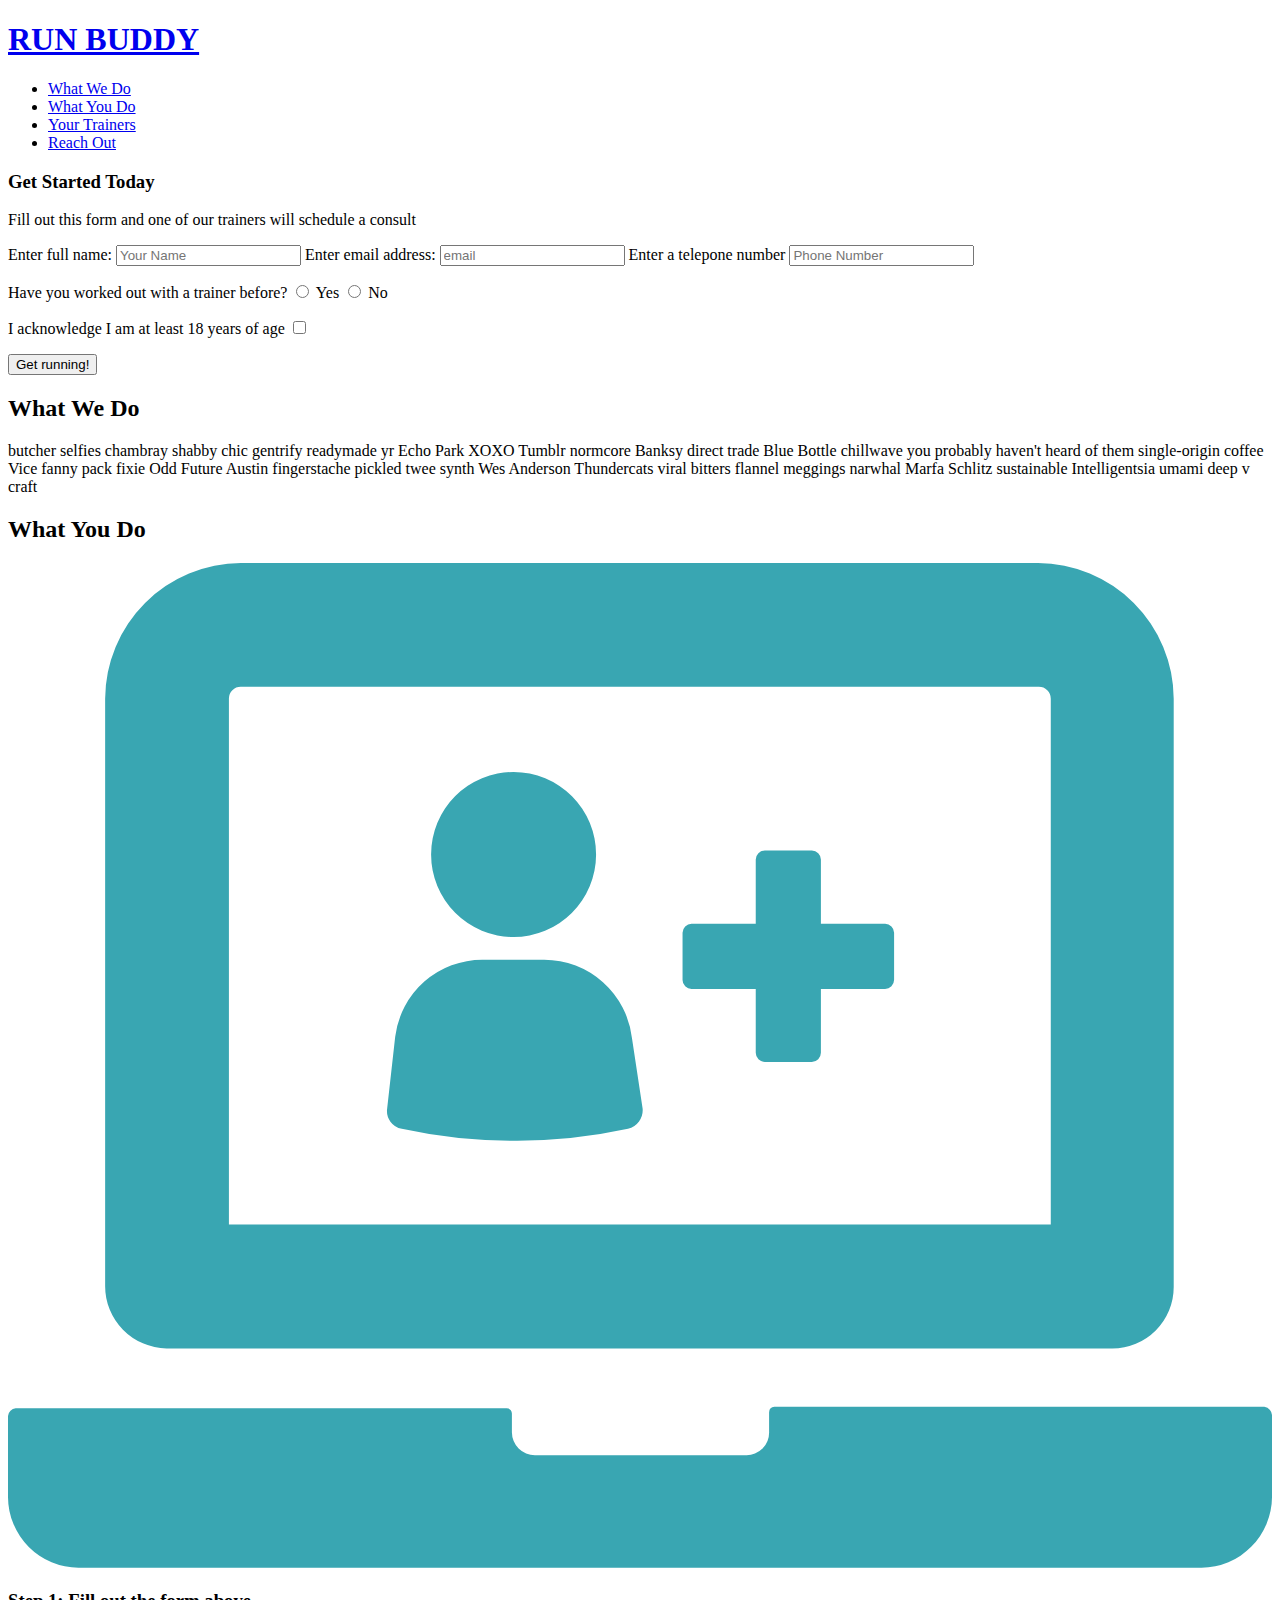
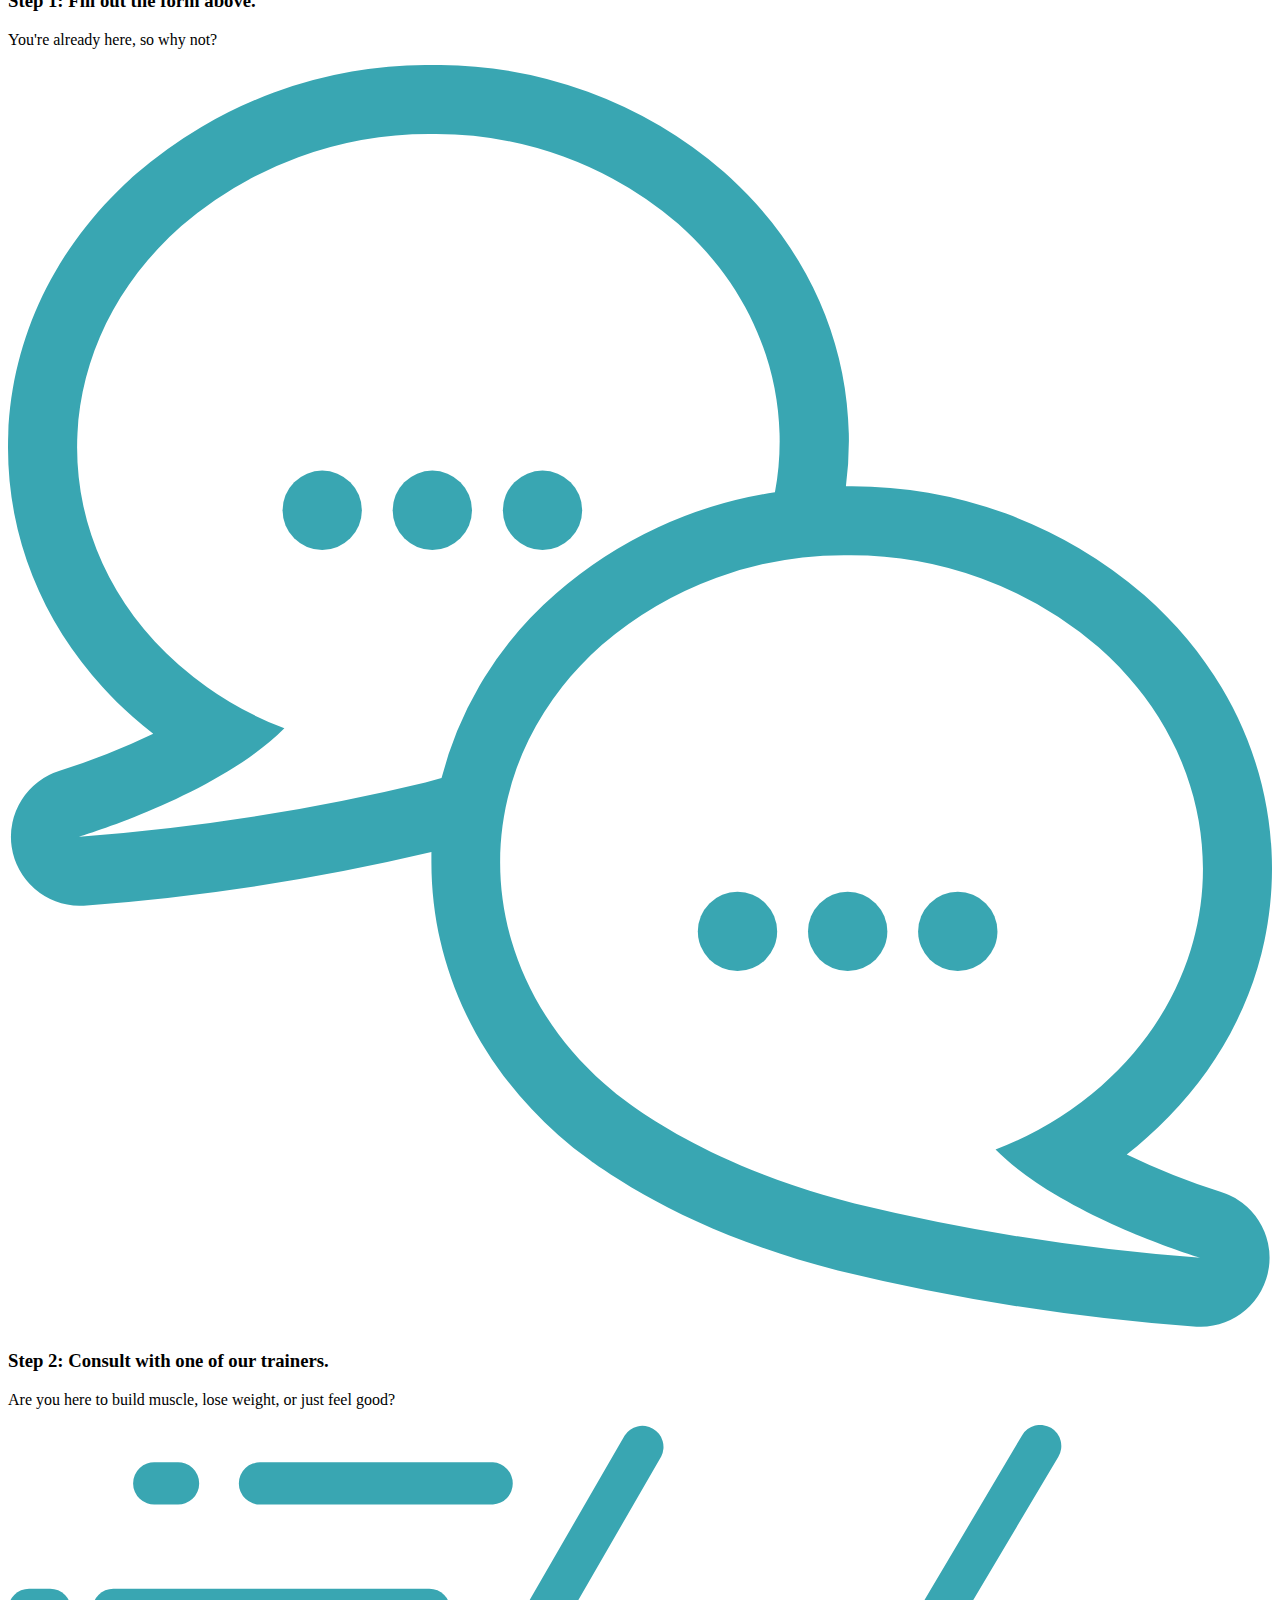
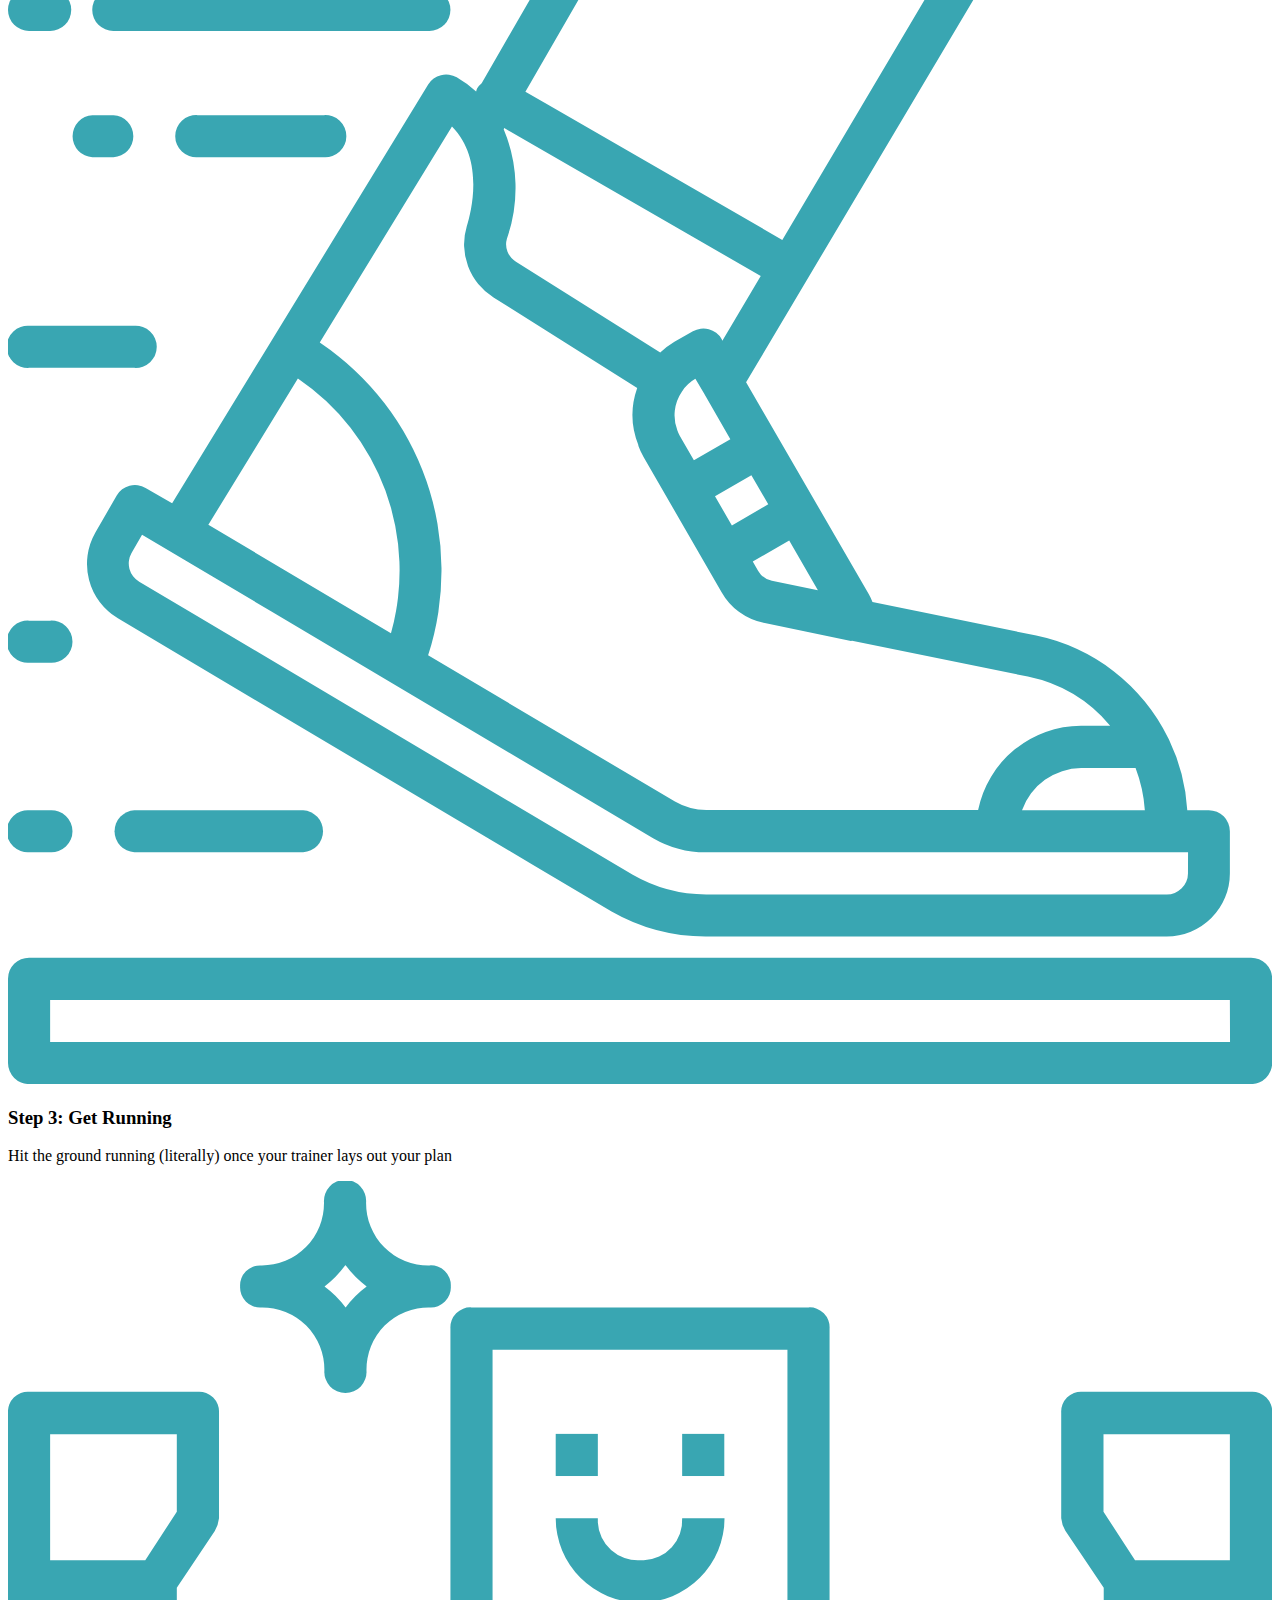
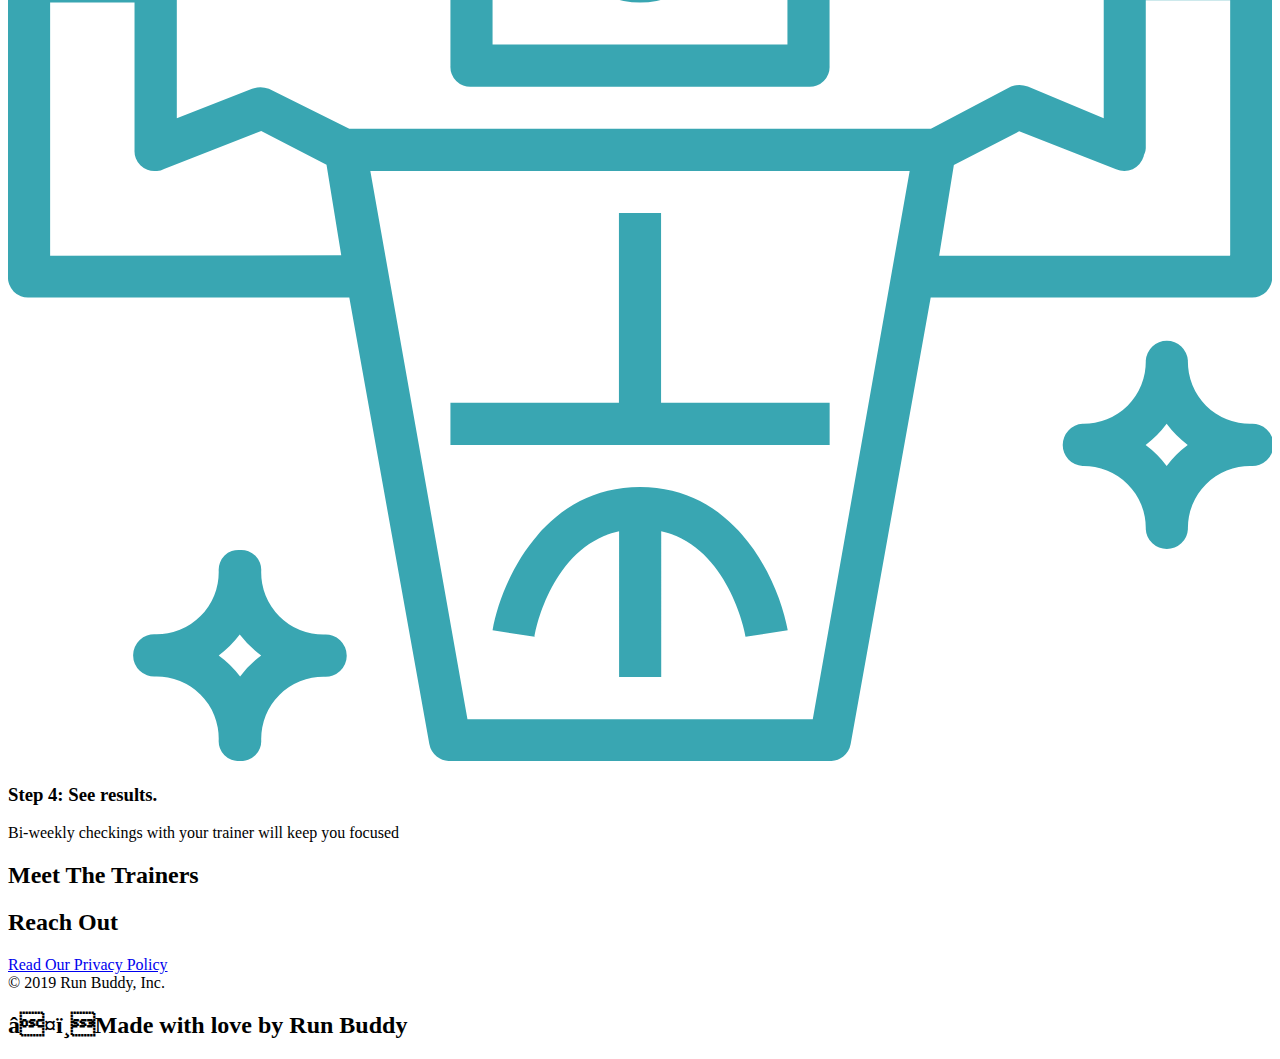
==== index.html @ 4b6e8cc9 "add what you do icons" ====
<!DOCTYPE html>
<html lang="en">
    <head>
        <meta charset="URF-8" />
            <title>Run Buddy</title>
            <link rel="stylesheet" href="./assets/css/style.css"/>    
        </head>
    <body>
        <!-- navigation -->
        <header>
        <h1>
            <a href="/">RUN BUDDY</a>
            </h1>
        <nav>
            <ul>
                <li>
                    <a href="#what-we-do">What We Do</a>
                </li>
                <li>
                    <a href="#what-you-do">What You Do</a>
                </li>
                <li>
                    <a href="#your-trainers">Your Trainers</a>
                </li>
                <li>
                    <a href="#reach-out">Reach Out</a>
                </li>
            </ul>
        </nav>
        </header>
        <section class="hero">
            <div class="hero-form">
                <h3>Get Started Today</h3>
                <p>Fill out this form and one of our trainers will schedule a consult</p>
                <form>
                    <label for="name">Enter full name:</label>
                    <input type="text" placeholder="Your Name" name="name" id="name" class="form-input">
                    <label for="email">Enter email address:</label>
                    <input type="email" placeholder="email" name="email" id="email" class="form-input">
                    <label for="phone">Enter a telepone number</label>
                    <input type="tel" placeholder="Phone Number" name="phone" id="phone" class="form-input">
                    <p>
                        Have you worked out with a trainer before?
                        <input type="radio" name="trainer-confirm" id="trainer-yes" />
                        <label for="trainer-yes">Yes</label>
                        <input type="radio" name="trainer-confirm" id="trainer-no" />
                        <label for="trainer-no">No</label>
                    
                    </p>     
                    <p>
                        <label for="checkbox">I acknowledge I am at least 18 years of age</label>
                        <input type="checkbox" name="Age-confirm" id="checkbox" />
                       
                    </p>
                    <button type="submit">
                        Get running!
                    </button>
                </form>
            </div>
        </section>
           
        <!--hero/jumbotron -->
        <section id="what-we-do">
            <h2>What We Do</h2>
            
            <p> butcher selfies chambray shabby chic gentrify readymade yr Echo Park XOXO Tumblr normcore 
                Banksy direct trade Blue Bottle chillwave you probably haven't heard of them single-origin coffee Vice fanny pack 
                fixie Odd Future Austin fingerstache pickled twee synth Wes Anderson 
                Thundercats viral bitters flannel meggings narwhal Marfa Schlitz sustainable Intelligentsia umami deep v craft
            </p>
            </section>
            
            <section id="what-you-do">
                <h2> What You Do</h2>
                <div>
                    <img src="./assets/images/step-1.svg" alt=""/>
                    <h3>Step 1: Fill out the form above.</h3>
                    <p>You're already here, so why not?</p>
                </div>
                <div>
                    <img src="./assets/images/step-2.svg" alt=""/>
                <h3>Step 2: Consult with one of our trainers. 
                </h3>
                <p>Are you here to build muscle, lose weight, or just feel good?</p>
                </div>
                <div>
                    <img src="./assets/images/step-3.svg" alt=""/>
                    <h3>Step 3: Get Running</h3>
                    <p>Hit the ground running (literally) once your trainer lays out your plan</p>
                </div>
                <div>
                    <img src="./assets/images/step-4.svg" alt=""/>
                    <h3>Step 4: See results.</h3>
                    <p>Bi-weekly checkings with your trainer will keep you focused</p>
                </div>
        </section>        

                
       <!-- "what we do" section -->
        
        <h2> Meet The Trainers</h2>
        
        <!-- "reach out" section -->
        
            <h2> Reach Out</h2>
        </section>
        <!-- footer -->
        <footer>
            <div>
            <a href="#">Read Our Privacy Policy</a><br  />&copy; 2019 Run Buddy, Inc. </div>
                <h2>❤️Made with love by Run Buddy</h2>
        </footer>
    </body>
</html>
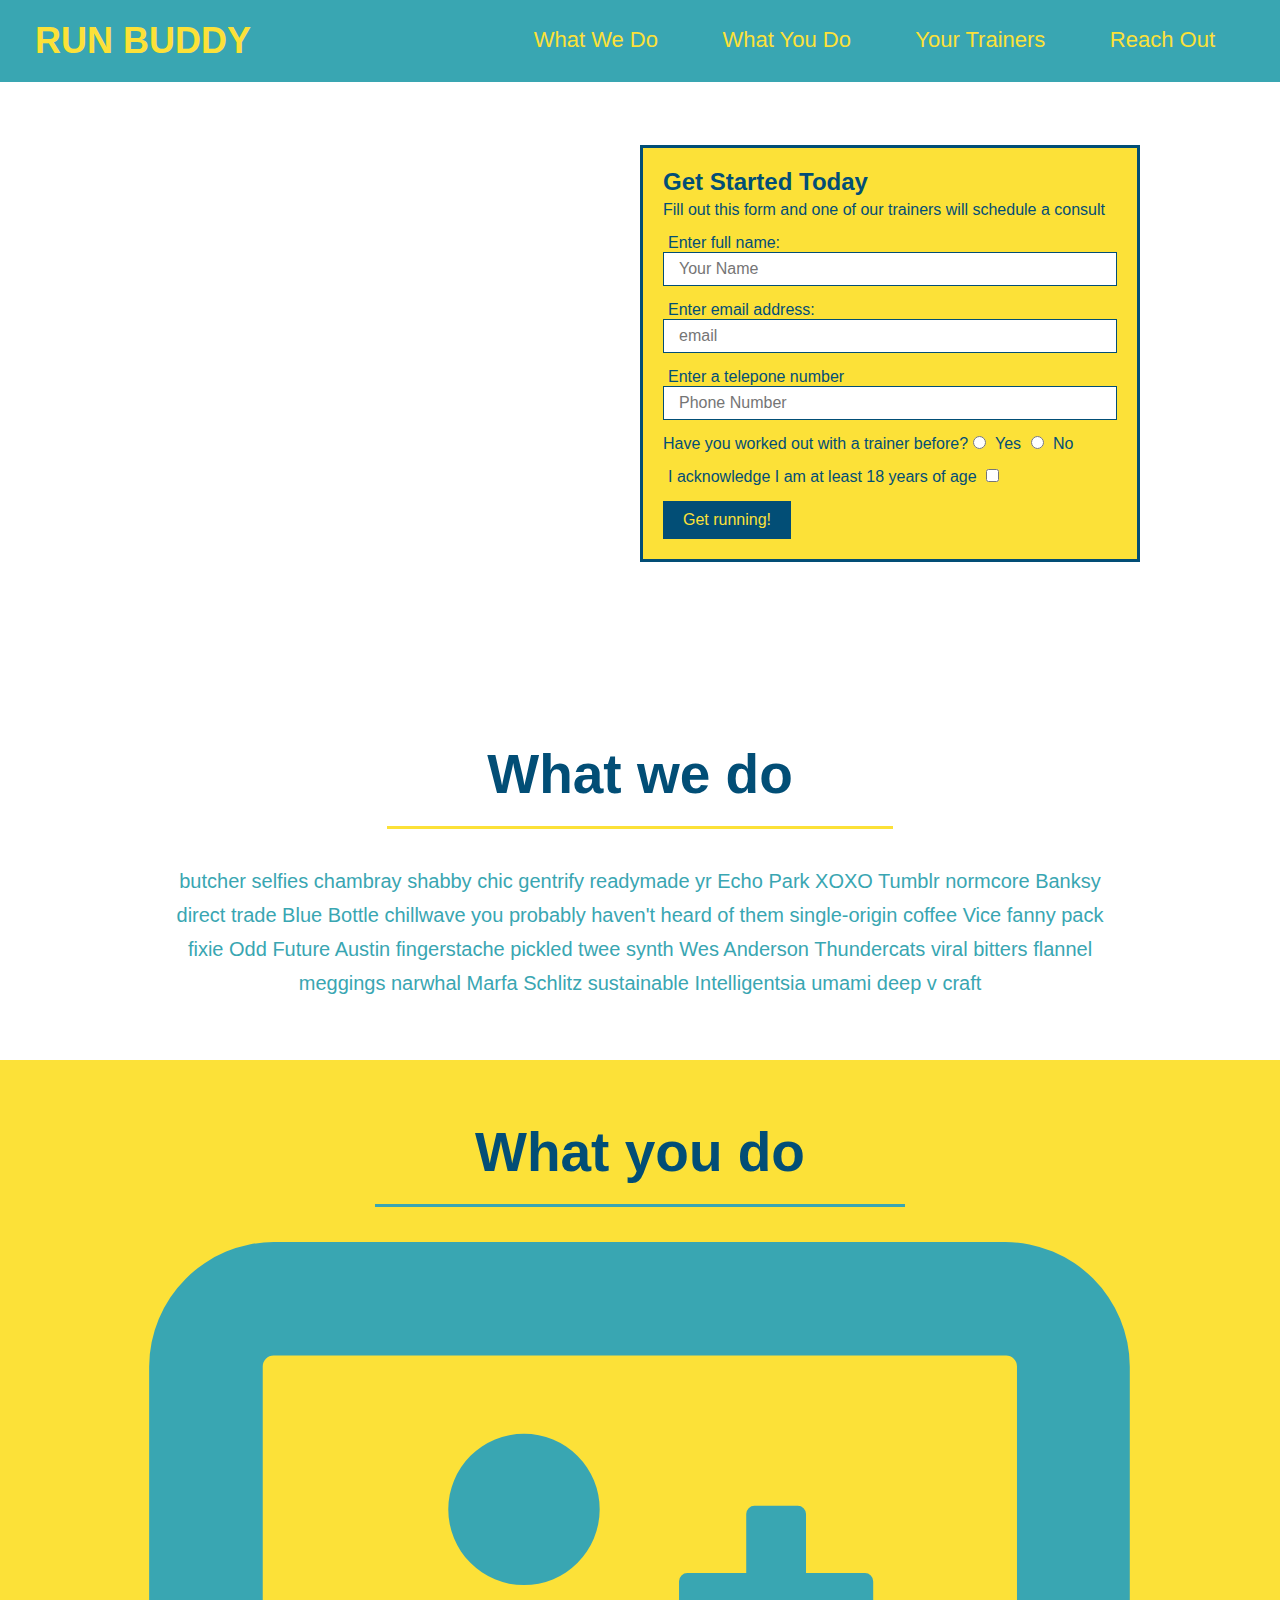
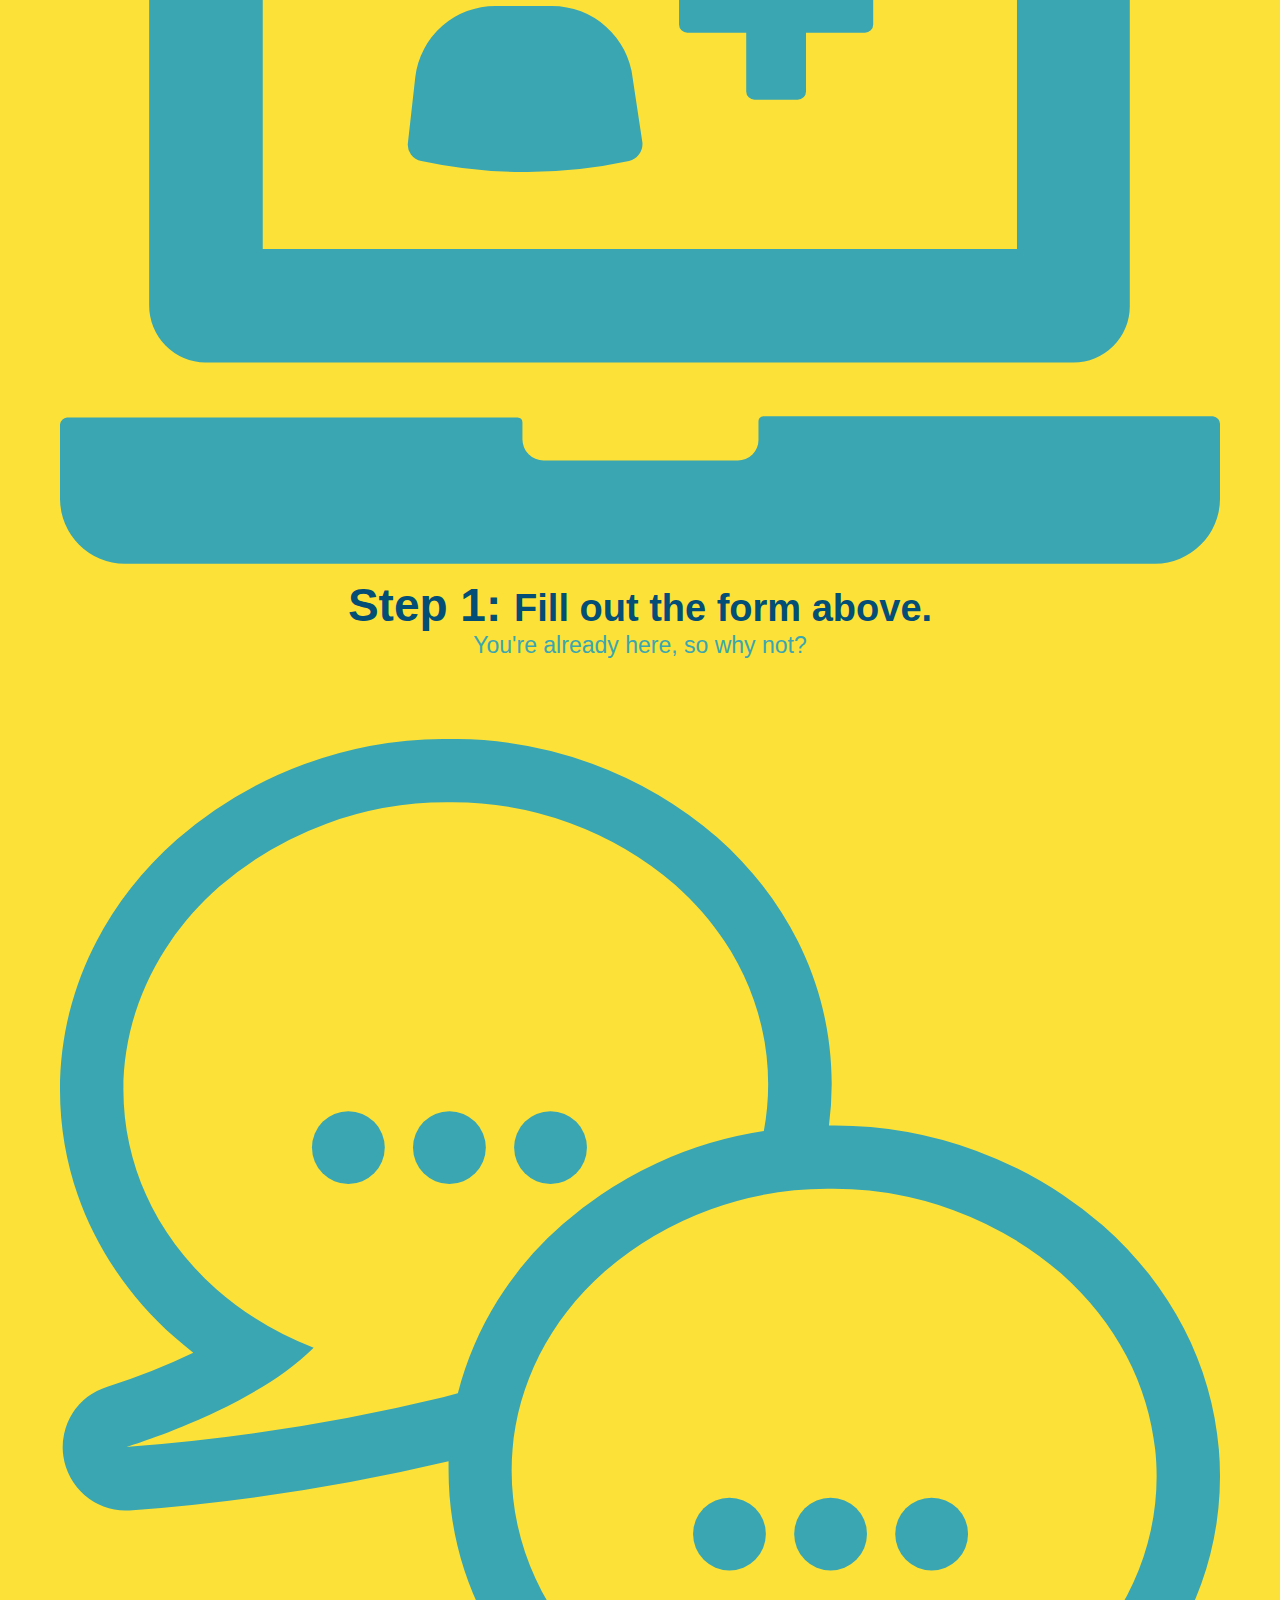
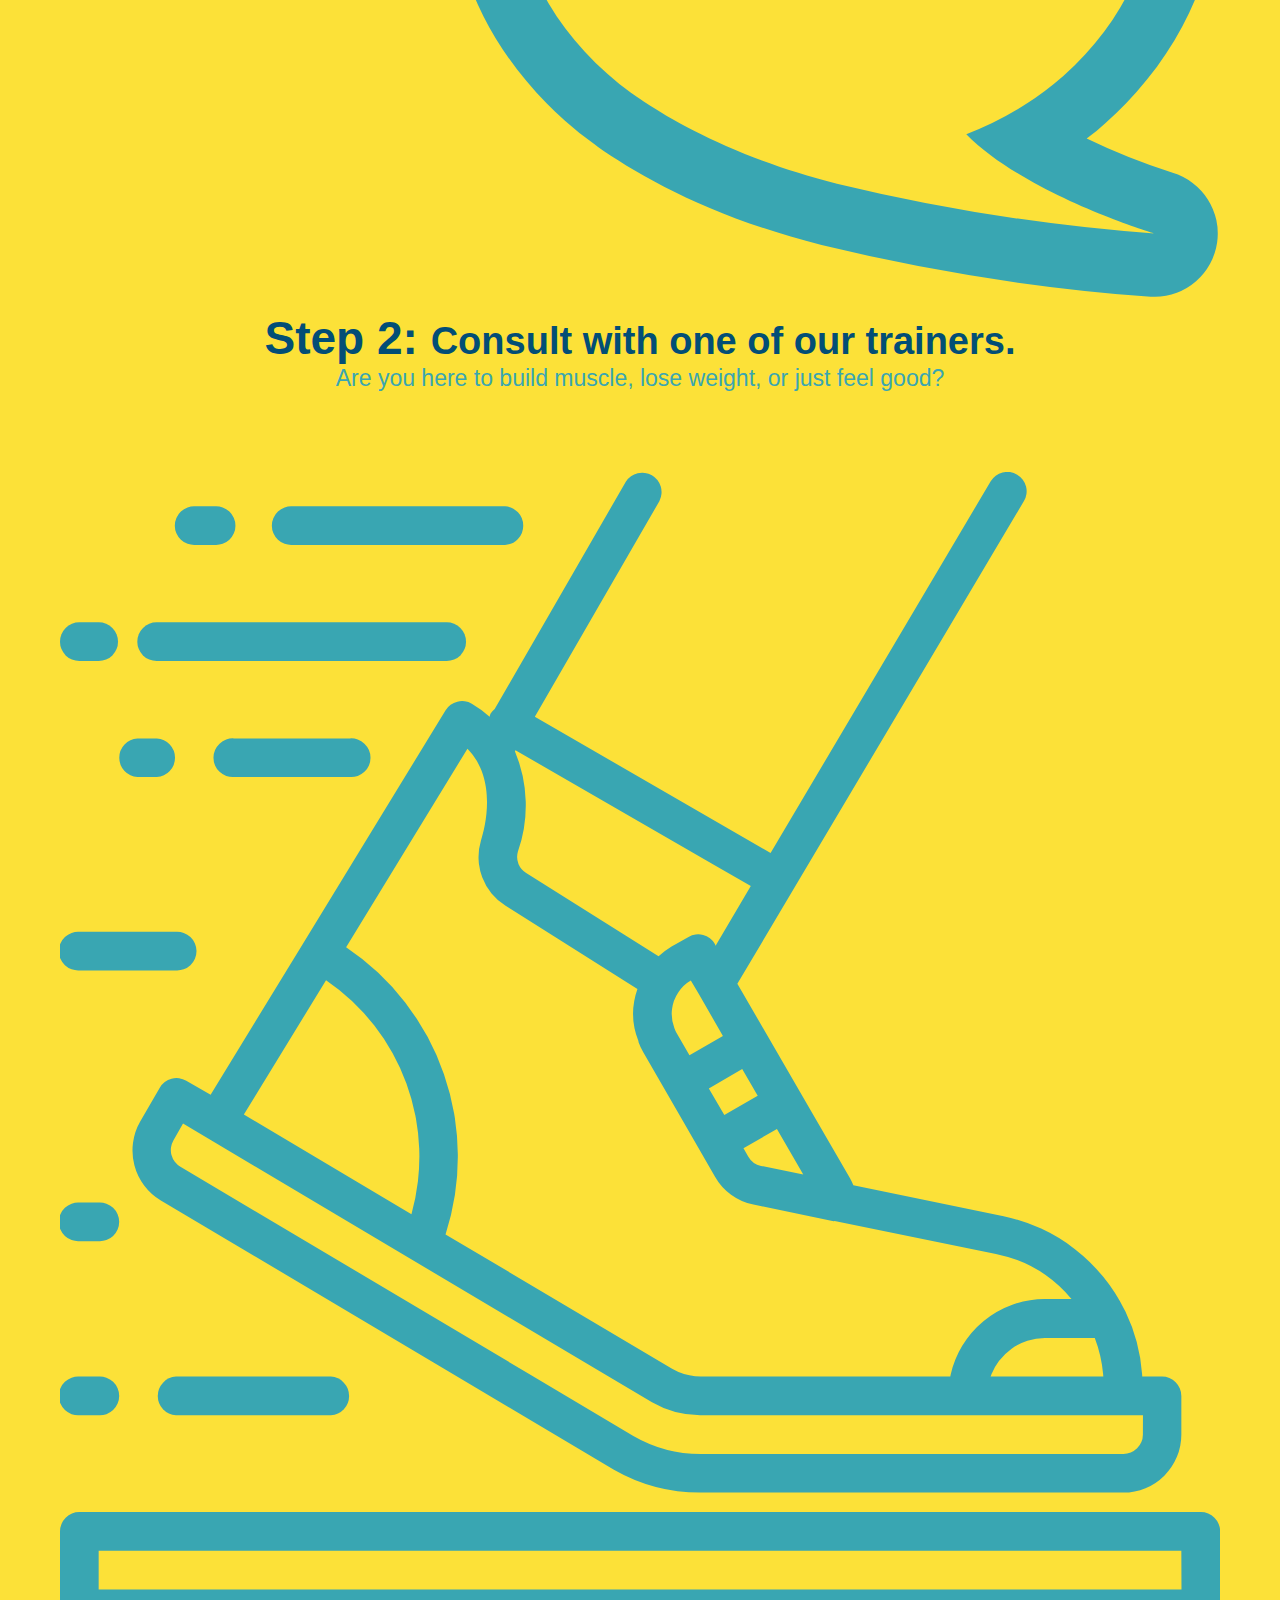
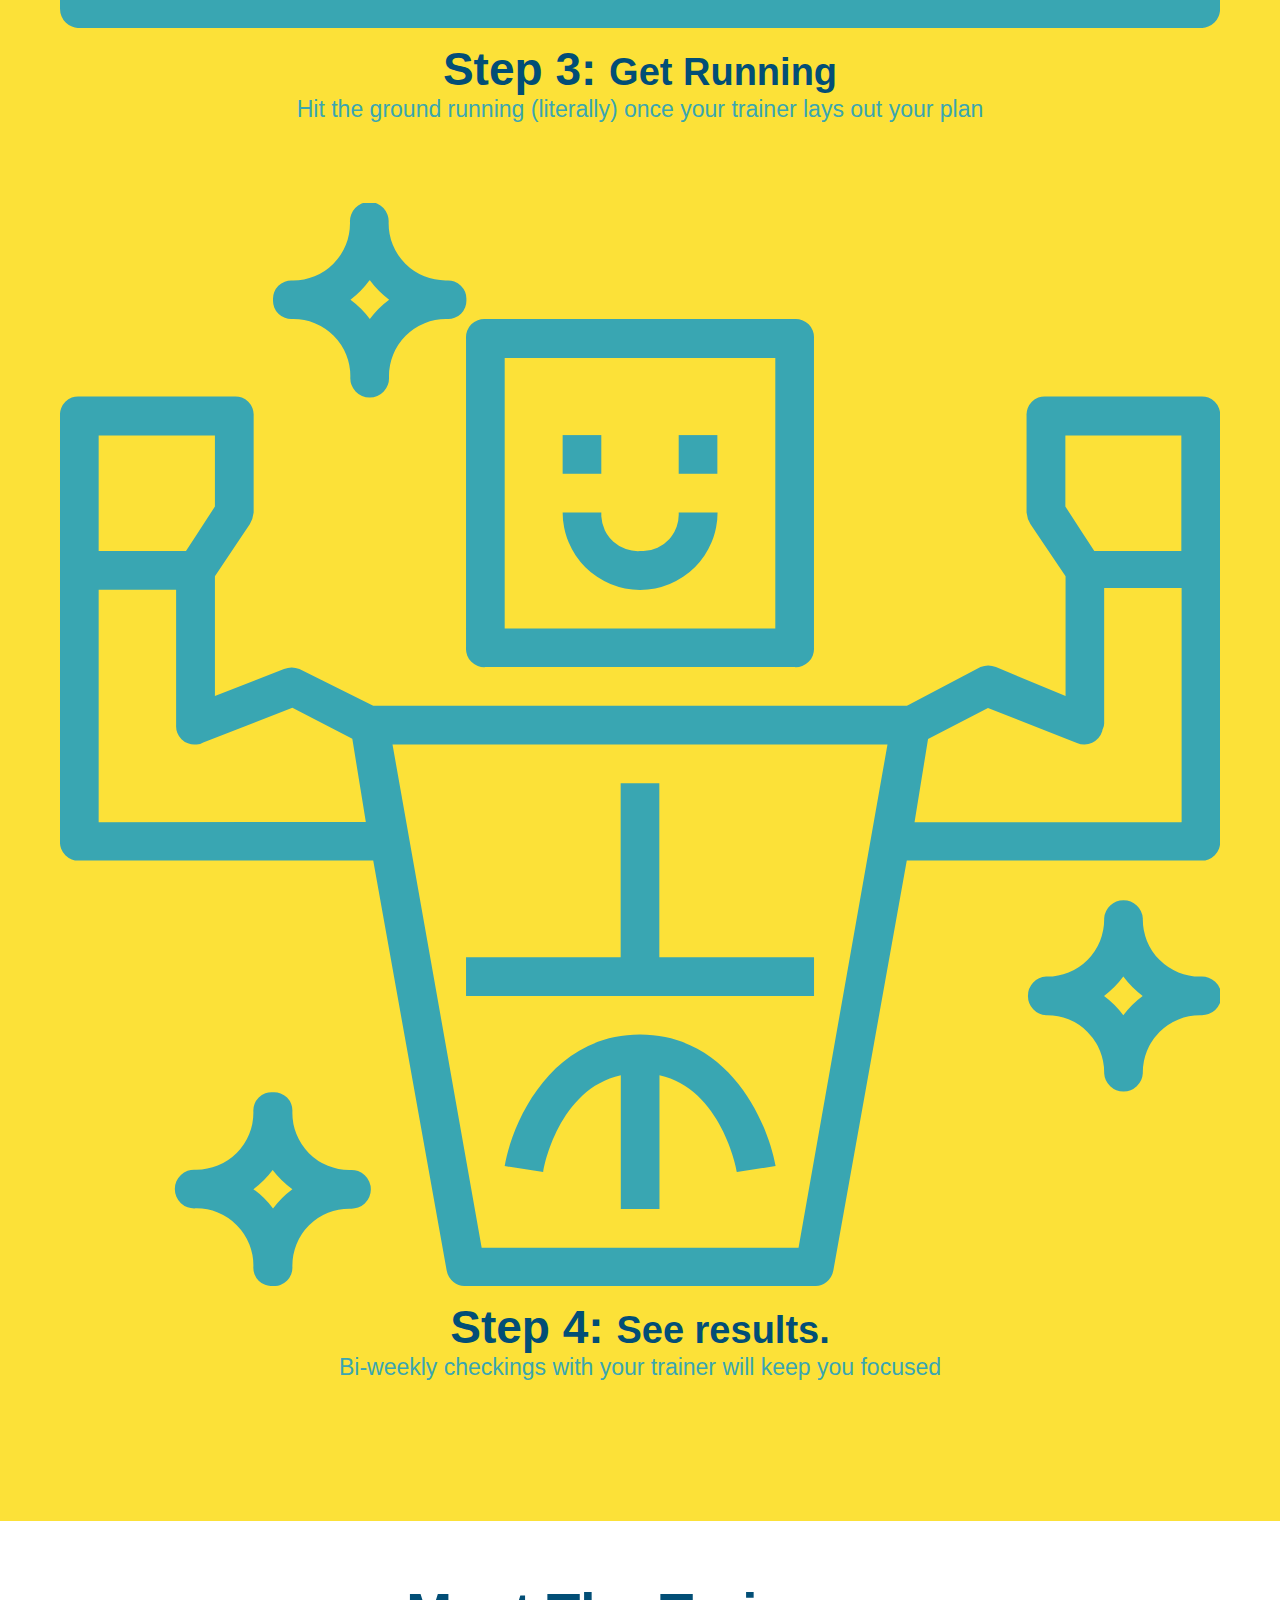
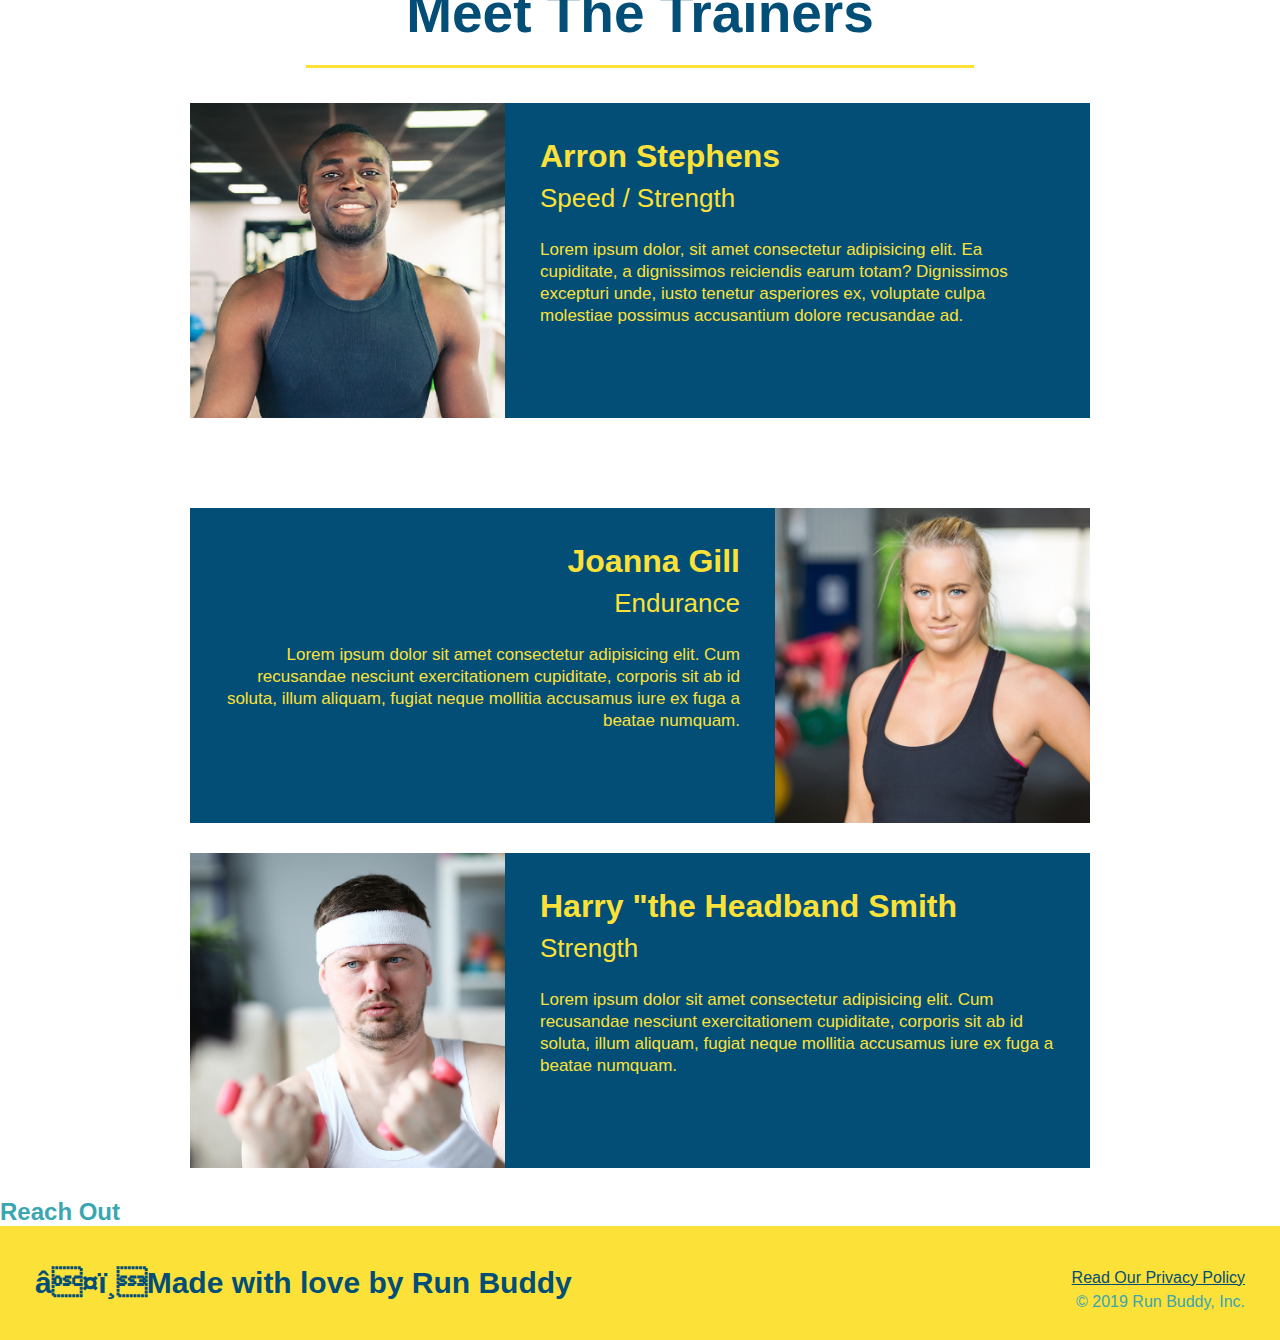
==== commit f1b86bee: "meet the trainers section" ====
--- a/index.html
+++ b/index.html
@@ -60,8 +60,8 @@
         </section>
            
         <!--hero/jumbotron -->
-        <section id="what-we-do">
-            <h2>What We Do</h2>
+        <section id="what-we-do" class="intro">
+            <h2 class="section-title primary-border">What we do</h2>
             
             <p> butcher selfies chambray shabby chic gentrify readymade yr Echo Park XOXO Tumblr normcore 
                 Banksy direct trade Blue Bottle chillwave you probably haven't heard of them single-origin coffee Vice fanny pack 
@@ -70,36 +70,66 @@
             </p>
             </section>
             
-            <section id="what-you-do">
-                <h2> What You Do</h2>
+            <section id="what-you-do" class="steps">
+                <h2 class="section-title secondary-border">What you do</h2> 
                 <div>
                     <img src="./assets/images/step-1.svg" alt=""/>
-                    <h3>Step 1: Fill out the form above.</h3>
+                <h3>Step 1: <span>Fill out the form above.</span></h3>
                     <p>You're already here, so why not?</p>
                 </div>
                 <div>
                     <img src="./assets/images/step-2.svg" alt=""/>
-                <h3>Step 2: Consult with one of our trainers. 
-                </h3>
-                <p>Are you here to build muscle, lose weight, or just feel good?</p>
+                <h3>Step 2: <span>Consult with one of our trainers.</span></h3>
+                    <p>Are you here to build muscle, lose weight, or just feel good?</p>
                 </div>
                 <div>
                     <img src="./assets/images/step-3.svg" alt=""/>
-                    <h3>Step 3: Get Running</h3>
+                <h3>Step 3: <span>Get Running</span></h3>
                     <p>Hit the ground running (literally) once your trainer lays out your plan</p>
                 </div>
                 <div>
                     <img src="./assets/images/step-4.svg" alt=""/>
-                    <h3>Step 4: See results.</h3>
+                <h3>Step 4: <span>See results.</span></h3>
                     <p>Bi-weekly checkings with your trainer will keep you focused</p>
                 </div>
         </section>        
 
                 
-       <!-- "what we do" section -->
+       
+        <section id="your-trainers" class="trainers">
+        <h2 class="section-title primary-border">Meet The Trainers</h2>
+        <article class="trainer">
+            <img src="./assets/images/trainer-1.jpg" alt="Arron Stephens in his workout clothes, ready to pump iron"/>
+        <div class="trainer-bio text-left">
+            <h3>Arron Stephens</h3>
+        <h4>Speed / Strength</h4>
+        <p>
+            Lorem ipsum dolor, sit amet consectetur adipisicing elit. Ea cupiditate, a dignissimos reiciendis earum totam? Dignissimos excepturi unde, iusto tenetur asperiores ex, voluptate culpa molestiae possimus accusantium dolore recusandae ad.
+        </p>
+        </div>
+        </article>
+    </section> 
+    <article class="trainer">
+        <div class="trainer-bio text-right">
+            <h3>Joanna Gill</h3>
+            <h4>Endurance</h4>
+            <p>
+                Lorem ipsum dolor sit amet consectetur adipisicing elit. Cum recusandae nesciunt exercitationem cupiditate, corporis sit ab id soluta, illum aliquam, fugiat neque mollitia accusamus iure ex fuga a beatae numquam.
+            </p>
+        </div>
+        <img src="./assets/images/trainer-2.jpg" alt="Joanna Gill cooling off after a workout" />
+    </article> 
+    <article class="trainer">
+        <img src="./assets/images/trainer-3.jpg" alt="Harry Smith wearing a headband and liftung comically small pink weights" />
+        <div class="trainer-bio text-left">
+            <h3>Harry "the Headband Smith</h3>
+            <h4>Strength</h4>
+            <p>
+                Lorem ipsum dolor sit amet consectetur adipisicing elit. Cum recusandae nesciunt exercitationem cupiditate, corporis sit ab id soluta, illum aliquam, fugiat neque mollitia accusamus iure ex fuga a beatae numquam.
+            </p>
+        </div>
         
-        <h2> Meet The Trainers</h2>
-        
+    </article>
         <!-- "reach out" section -->
         
             <h2> Reach Out</h2>
--- a/assets/css/style.css
+++ b/assets/css/style.css
@@ -0,0 +1,189 @@
+*  {
+    margin: 0;
+   padding: 0;
+   box-sizing: border-box;
+}
+body {
+    color: #39a6b2;
+    font-family: Helvetica,Arial , sans-serif;
+}
+header { 
+    padding: 20px 35px;
+    background-color: #39a6b2;
+}
+header h1{
+    font-weight:bold;
+    font-size: 36px;
+    color: #fce138;
+    margin: 0;
+    display: inline;
+}
+header a {
+    text-decoration: none;
+    color: #fce138
+}
+header nav { 
+    float: right;
+    margin: 7px 0;
+}
+header nav ul li {
+    display: inline;
+}
+header nav ul li a {
+    margin: 0 30px;
+    font-weight: lighter;
+    font-size: 22px;
+}
+footer {
+    background: #fce138;
+    width: 100%;
+    padding: 40px 35px ;
+}
+footer h2 {
+    display: inline;
+    color: #024e76;
+    font-size: 30px;
+    margin: 0;
+}
+footer div {
+    float: right;
+    line-height: 1.5;
+    text-align: right;
+}
+footer a {
+    color: #024e76
+   
+}
+section { 
+    padding: 60px;
+} 
+.hero{
+        background-image: url("../images/hero-bg.jpeg");
+        height: 600px; 
+        background-size: cover;
+        background-position: center;
+        position: relative;
+}
+.hero-form{
+    border: 3px solid #024e76;
+    background-color: #fce138;
+    padding: 20px;
+    width: 500px;
+    color: #024e76;
+   position: absolute;
+   bottom: 120px;
+   right: 140px;
+}
+.hero-form h3{
+    font-size: 24px;
+    margin: 0;
+}
+.hero-form p{ 
+    margin: 5px 0 15px 0;
+}
+.form-input{
+    border: 1px solid #024e76;
+    display: block;
+    padding: 7px 15px;
+    font-size: 16px;
+    color: #024e76;
+    width: 100%;
+    margin-bottom: 15px;
+}
+.hero-form label{
+    margin: 0 5px;
+}
+.hero-form button{
+    color: #fce138;
+    background-color: #024e76;
+    border: none;
+    padding: 10px 20px;
+    font-size: 16px;
+}
+.intro {
+    text-align: center;
+}
+
+.intro p {
+    line-height: 1.7;
+    color: #39a6b2;
+    width: 80%;
+    font-size: 20px;
+    margin: 0 auto;
+}
+.steps {
+    text-align: center;
+    background: #fce138;
+}
+.section-title{
+    font-size: 55px;
+    color: #024e76;
+    margin-bottom: 35px;
+    padding: 0 100px 20px 100px;
+    display: inline-block;
+    border-bottom: 3px solid;
+}
+.primary-border{
+    border-color: #fce138;
+}
+.secondary-border{
+    border-color: #39a6b2;
+}
+.steps div {
+    margin-bottom: 80px;
+}
+.steps img {
+    width: 15% margin: 10px 0;
+}
+.steps h3 {
+    color: #024e76;
+    font-size: 46px;
+    margin-top: 10px;
+}
+.steps p{
+    color: #39a6b2;
+    font-size: 23px;
+}
+.steps span{
+    font-size: 38px;
+}
+.trainers{
+    text-align: center;
+}
+.trainer {
+    width: 900px;
+    margin: 0 auto 30px auto;
+    background: #024e76;
+    overflow: auto;
+    color: #fce138
+    
+}
+.trainer img{
+    width: 35%;
+    float: left;
+    
+}
+.trainer-bio h3 {
+    font-size: 32px;
+    margin-bottom: 8px;
+}
+.trainer-bio h4{
+    font-weight: lighter;
+    font-size: 26px;
+    margin-bottom: 25px;
+}
+.trainer-bio p{
+    font-size: 17px;
+    line-height: 1.3;
+}
+.trainer-bio {
+    padding: 35px;
+    float: left;
+    width: 65%;
+}
+.text-left {
+    text-align: left;
+}
+.text-right{
+    text-align: right;
+}
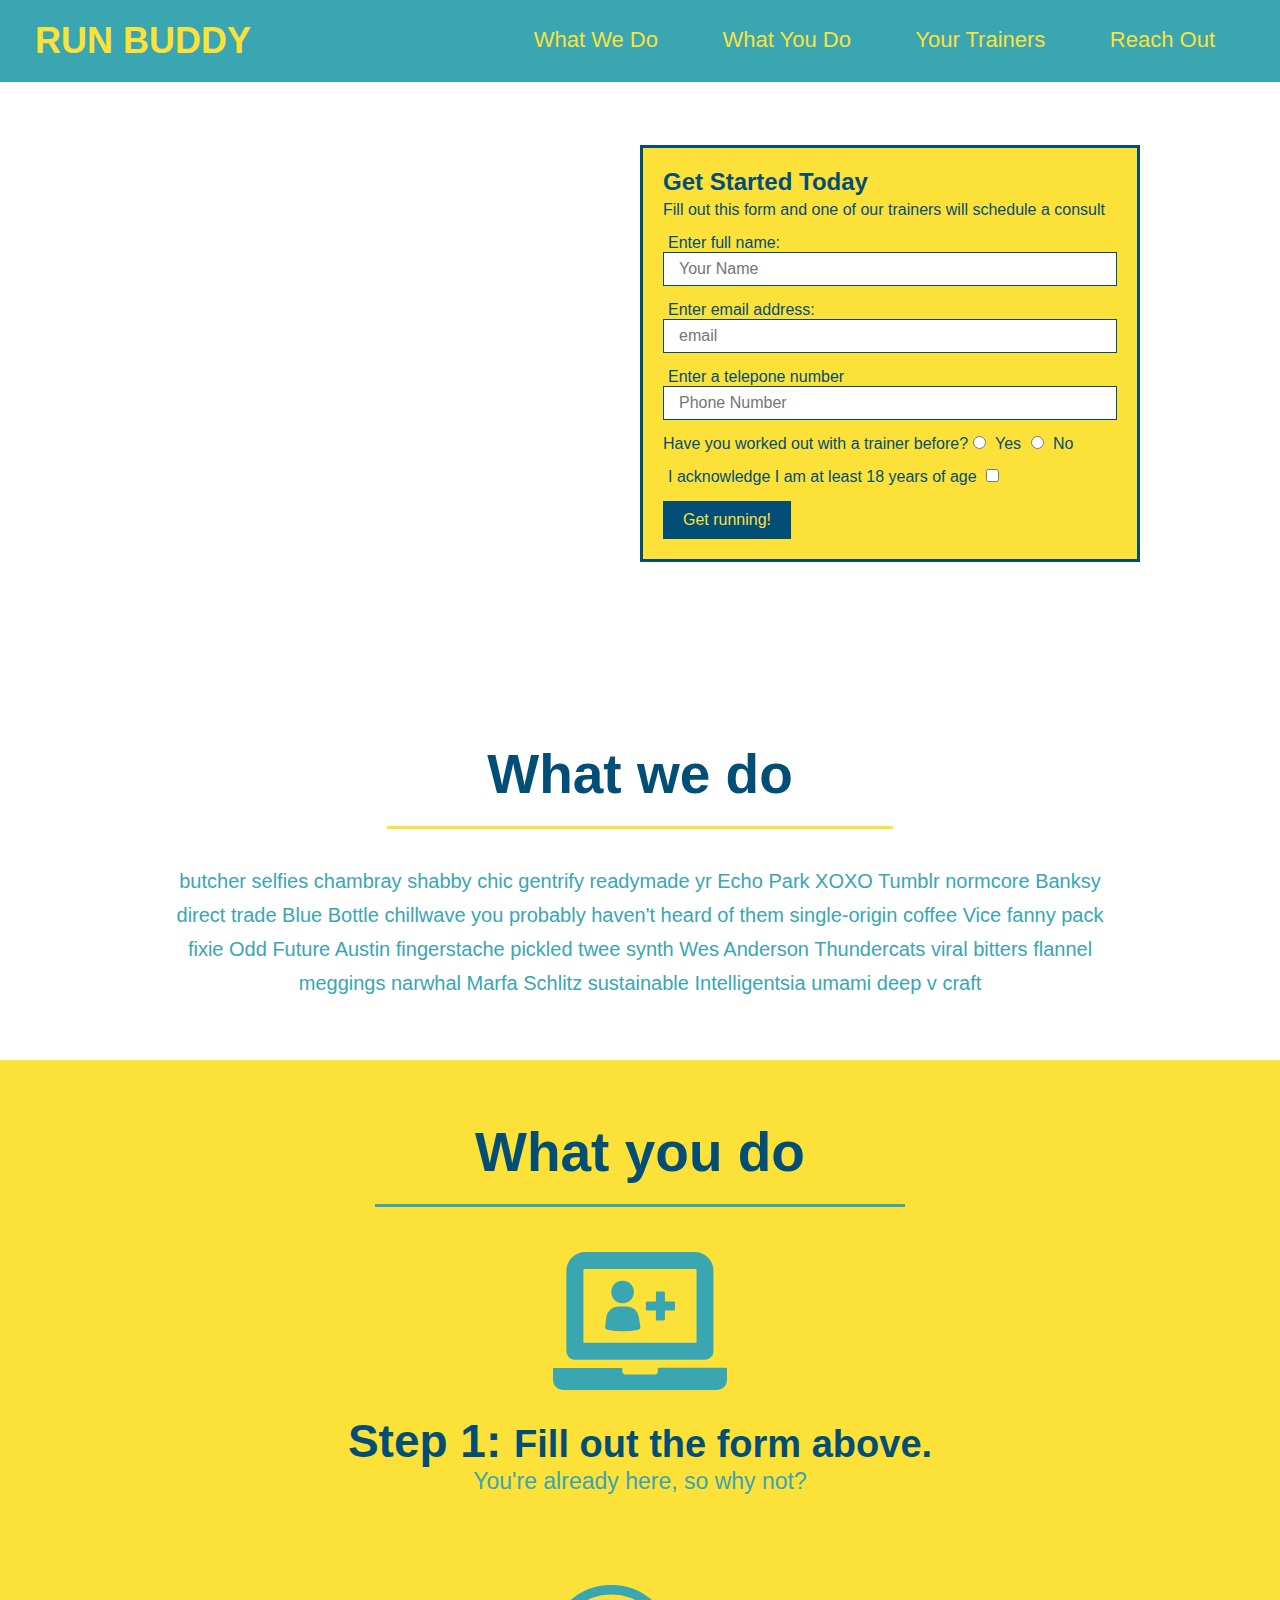
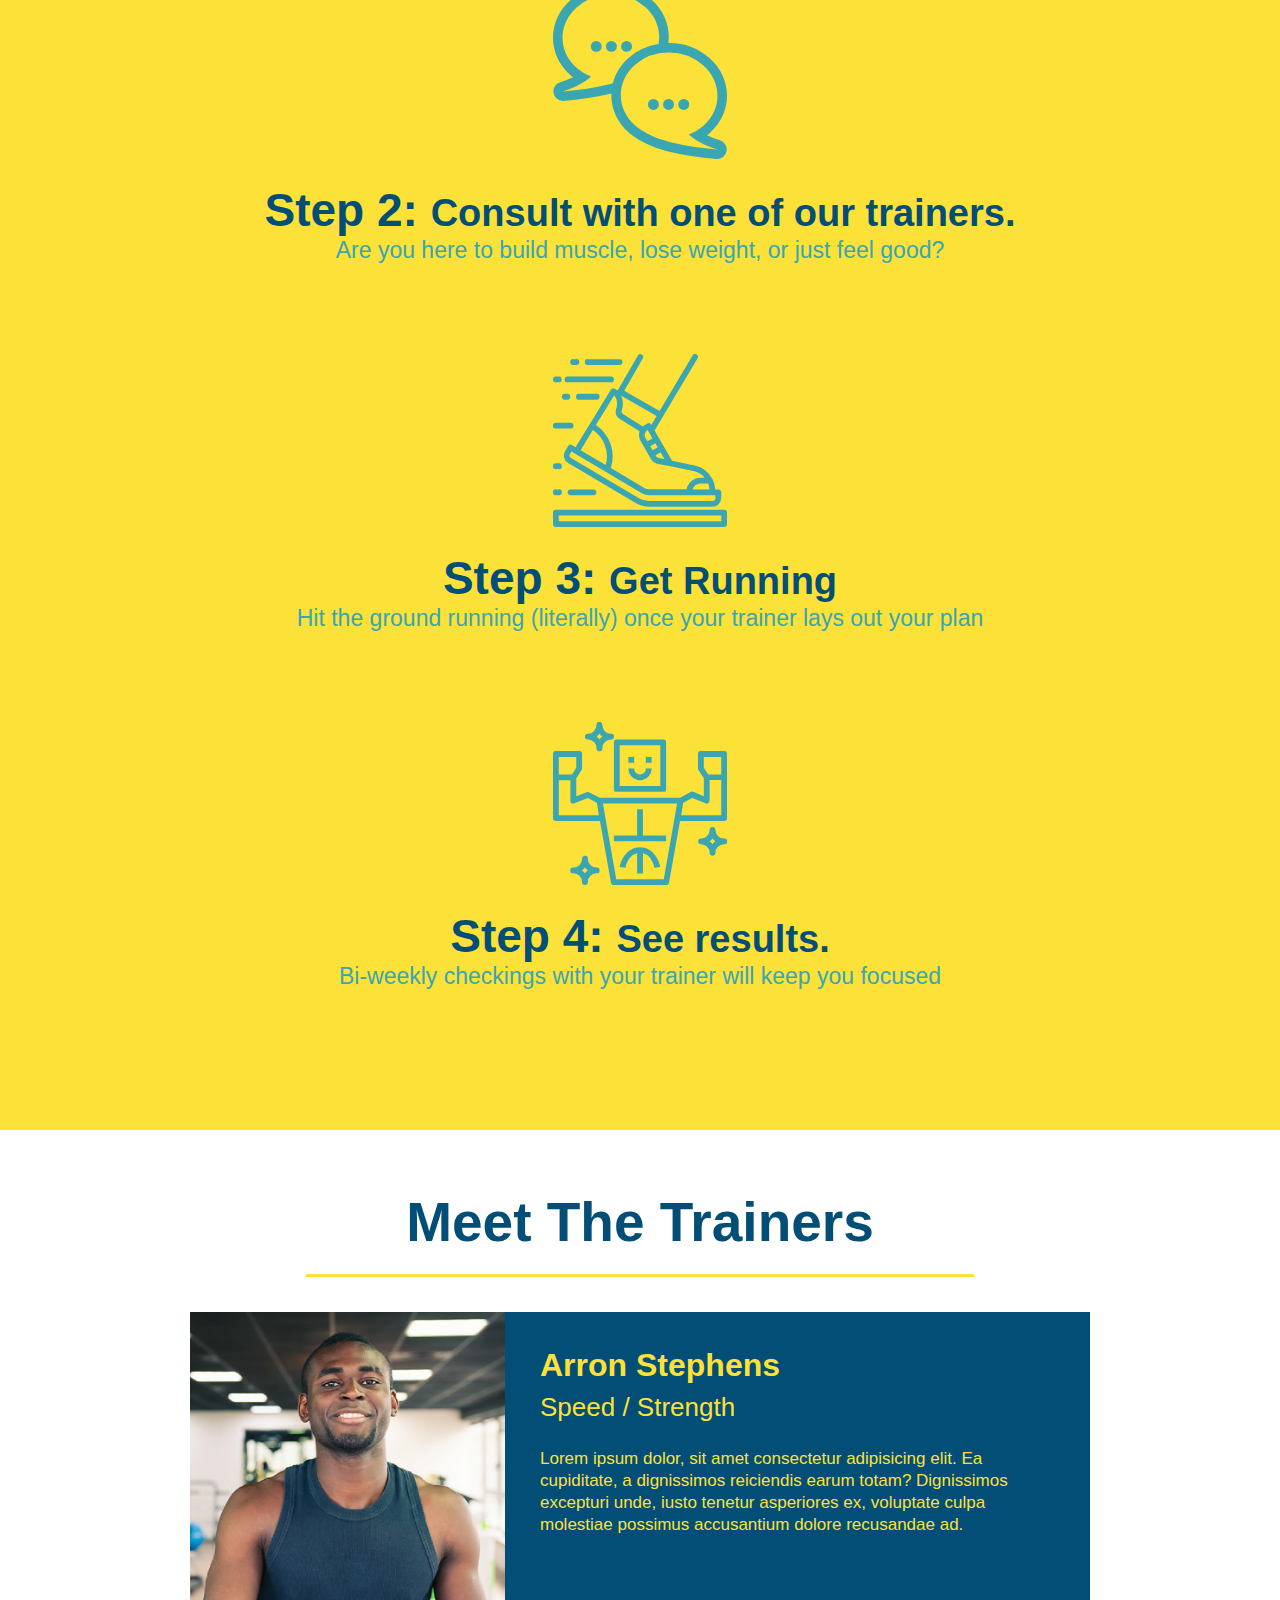
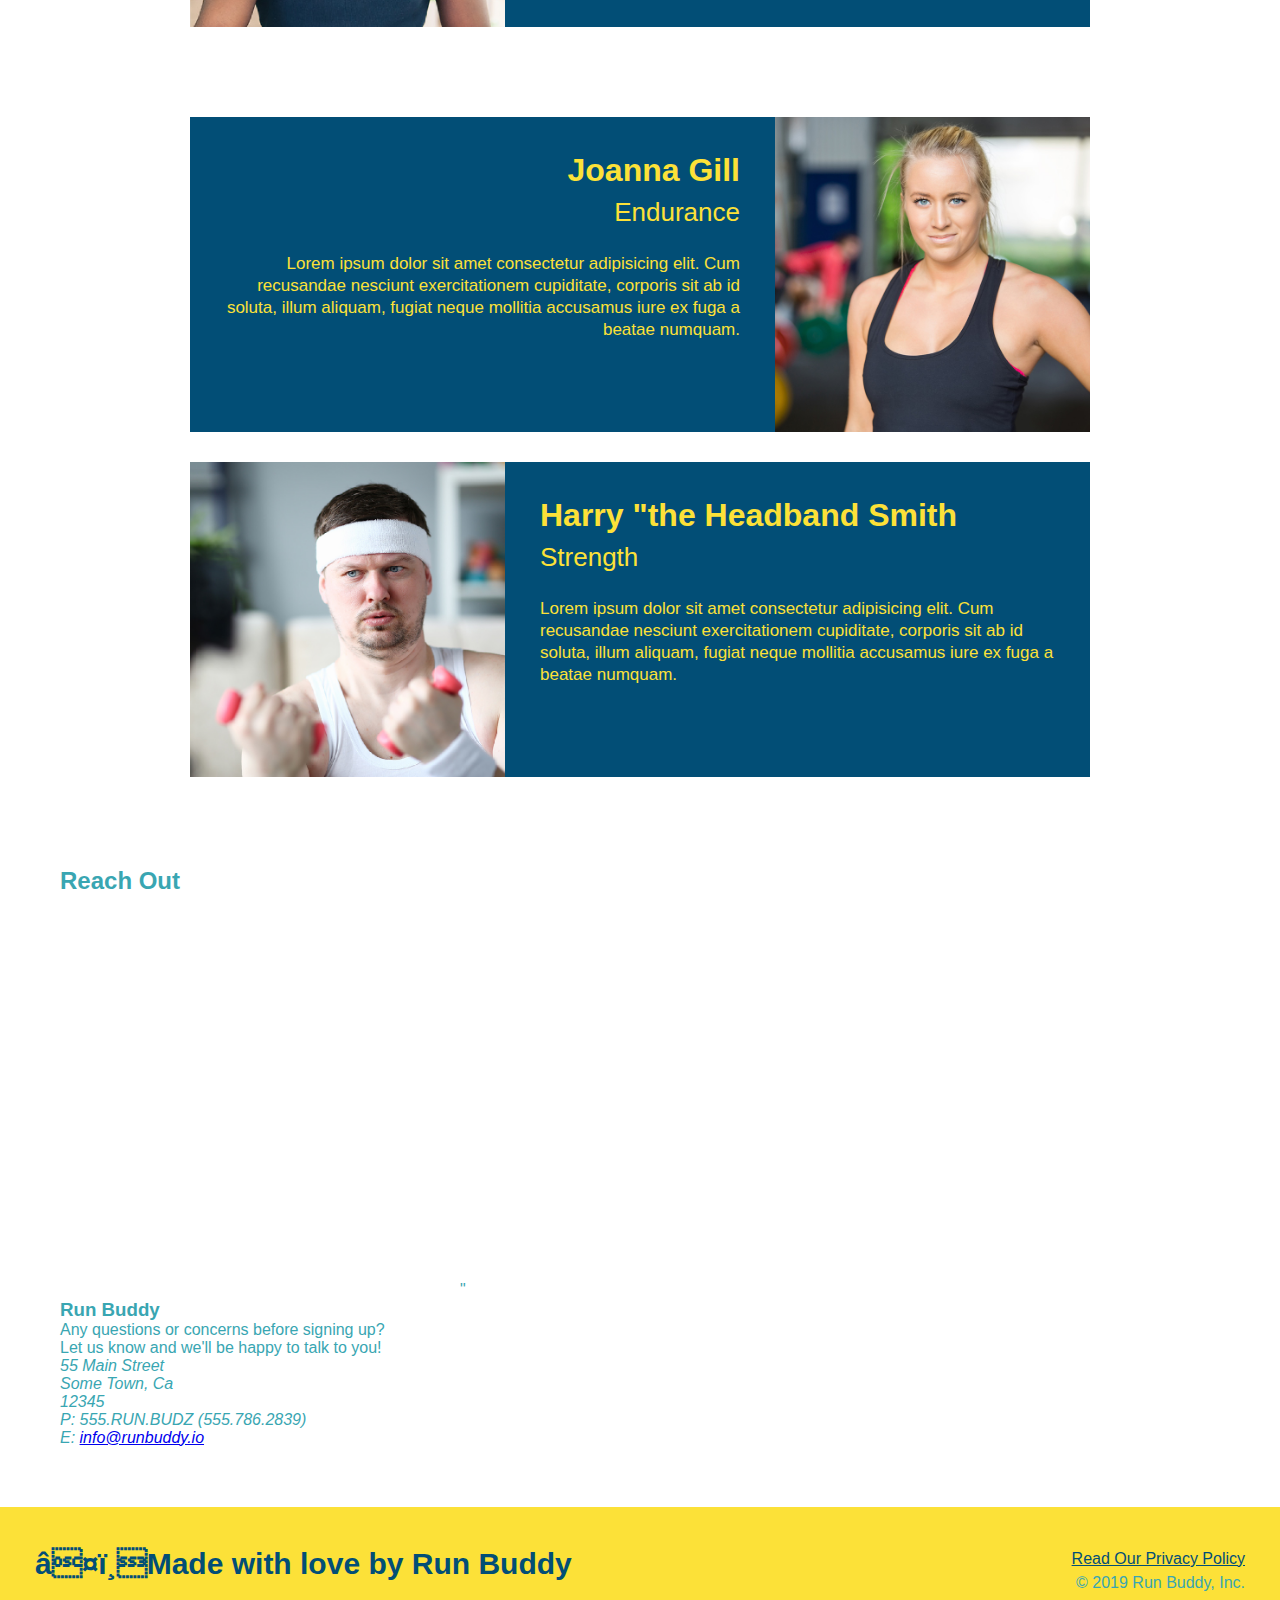
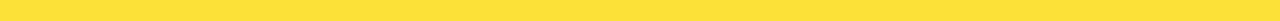
==== commit 22f76f8e: "add iframe" ====
--- a/index.html
+++ b/index.html
@@ -131,8 +131,31 @@
         
     </article>
         <!-- "reach out" section -->
-        
+        <section>
             <h2> Reach Out</h2>
+            <d class="contact-info"> 
+            <iframe src="https://www.google.com/maps/embed?pb=!1m18!1m12!1m3!1d3351.369470207455!2d-97.07575218481578!3d32.86194258094648!2m3!1f0!2f0!3f0!3m2!1i1024!2i768!4f13.1!3m3!1m2!1s0x864e8015d71fe23f%3A0x1b7fb8c65a05057c!2s1800%20Fuller%20Wiser%20Rd%2C%20Euless%2C%20TX%2076039!5e0!3m2!1sen!2sus!4v1632179753357!5m2!1sen!2sus" 
+            width="400" 
+            height="400" 
+            style="border:0;" 
+            allowfullscreen=""
+            loading="lazy"> </iframe>"
+            </d>
+            <div>
+                <h3>Run Buddy</h3>
+                <p>
+                    Any questions or concerns before signing up?
+                    <br />
+                    Let us know and we'll be happy to talk to you!
+                </p>
+                <address>
+                    55 Main Street <br />
+                    Some Town, Ca <br />
+                    12345<br />
+                    P: 555.RUN.BUDZ (555.786.2839)<br/>
+                    E: <a href="mailto:info@runbuddy.io">info@runbuddy.io</a>
+                </address>
+            </div>
         </section>
         <!-- footer -->
         <footer>
--- a/assets/css/style.css
+++ b/assets/css/style.css
@@ -133,7 +133,8 @@
     margin-bottom: 80px;
 }
 .steps img {
-    width: 15% margin: 10px 0;
+    width: 15%;
+    margin: 10px 0;
 }
 .steps h3 {
     color: #024e76;
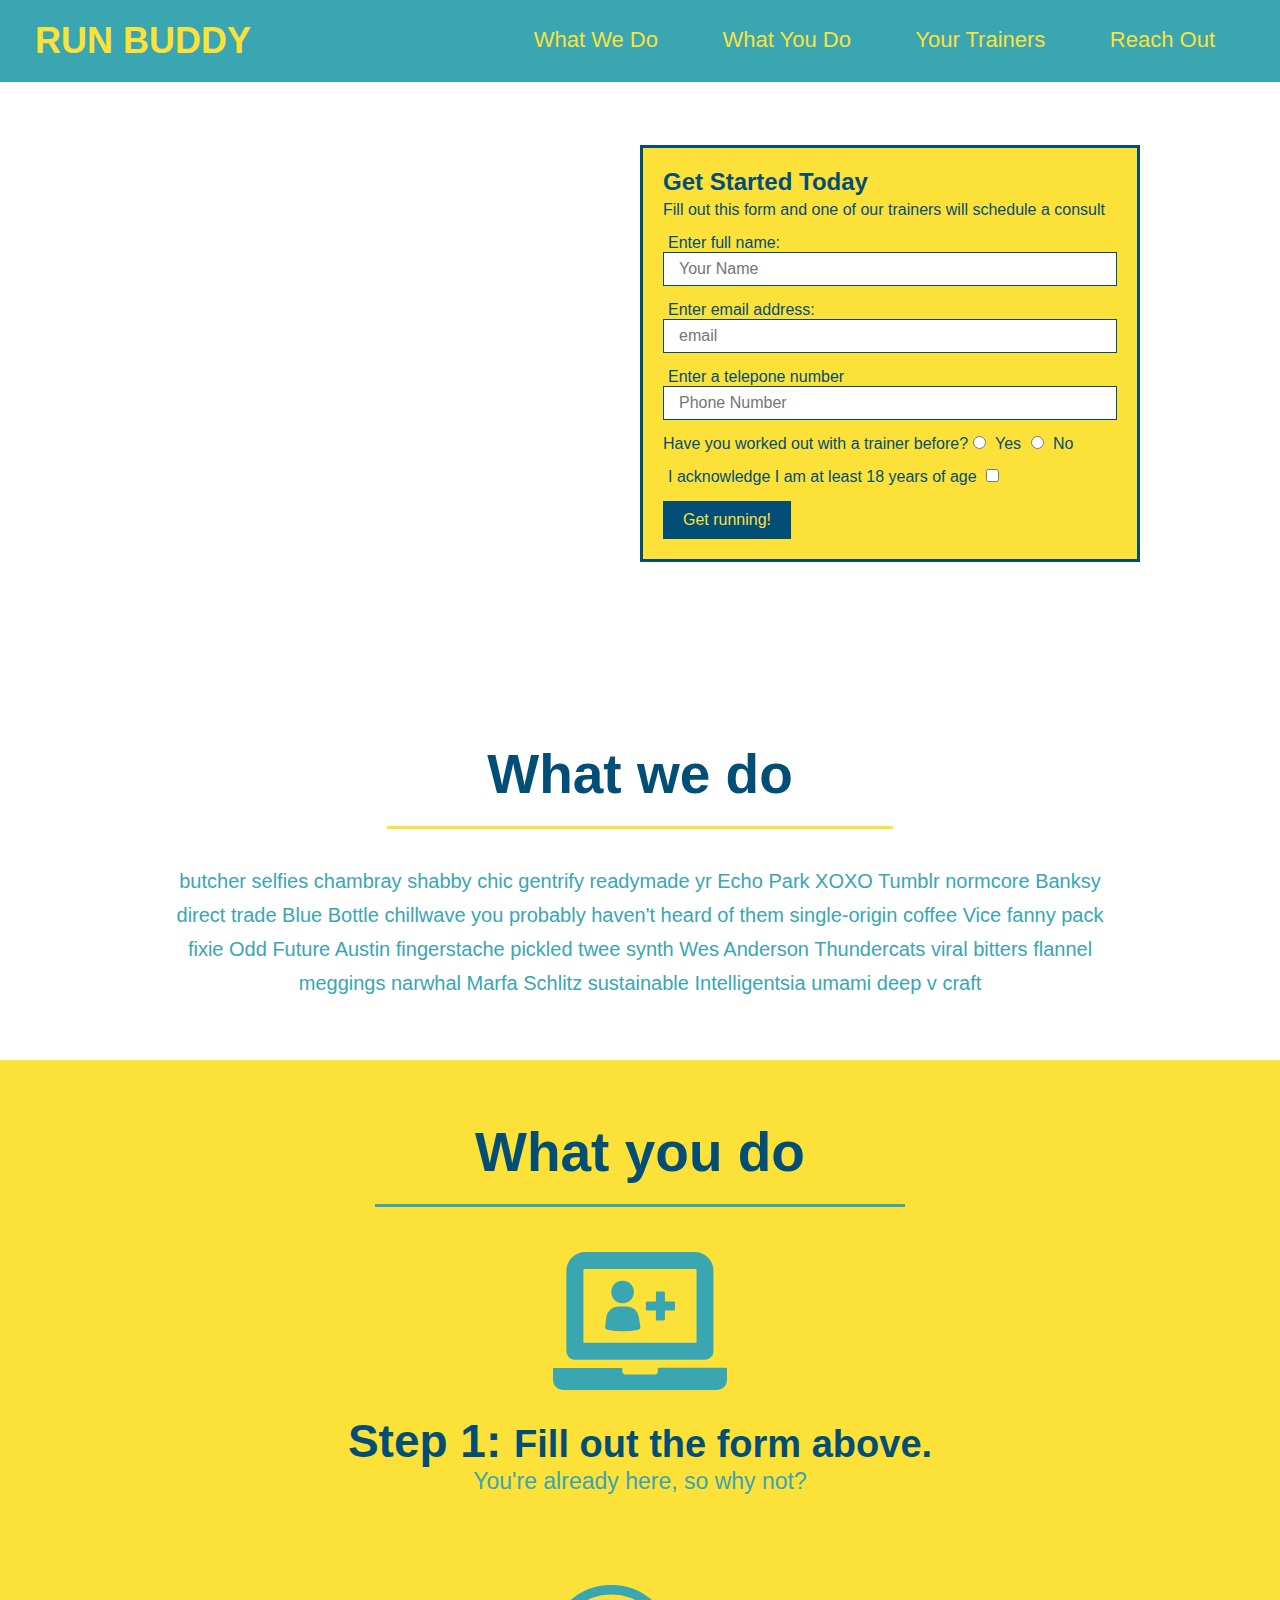
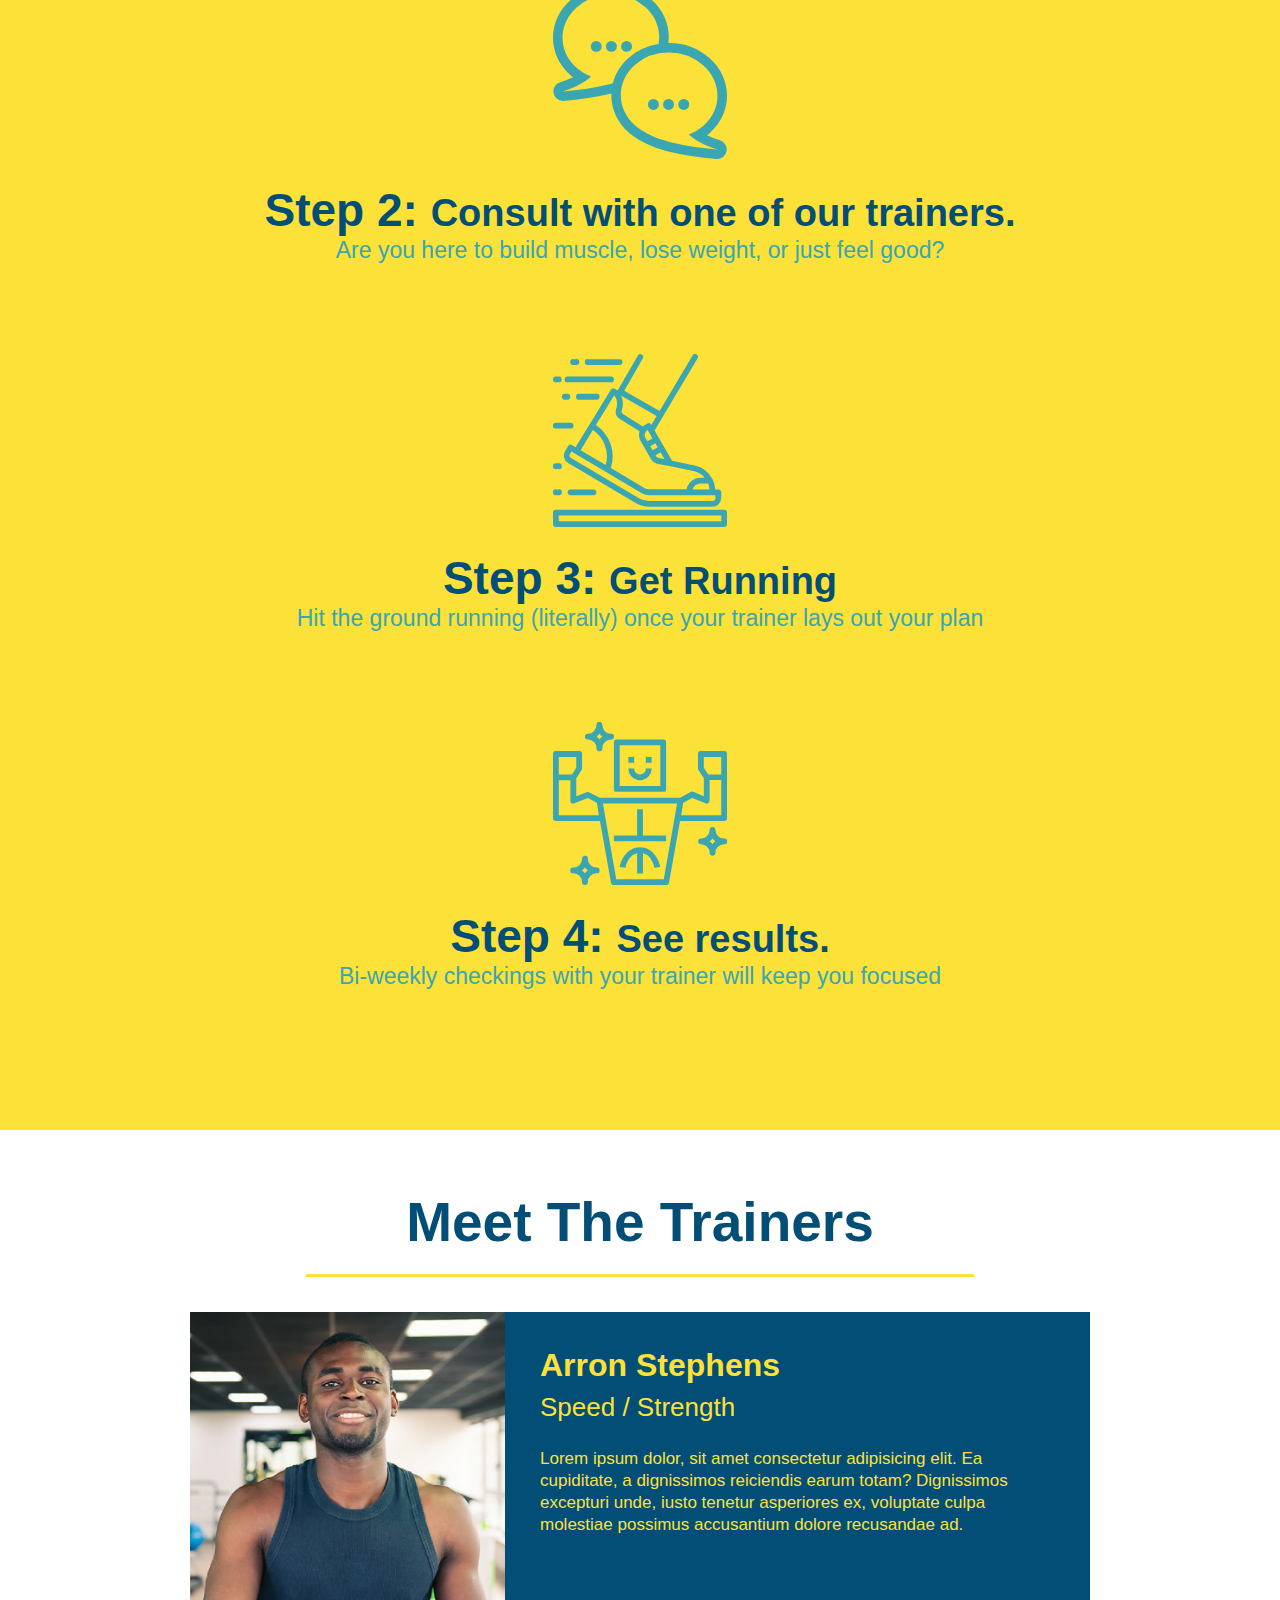
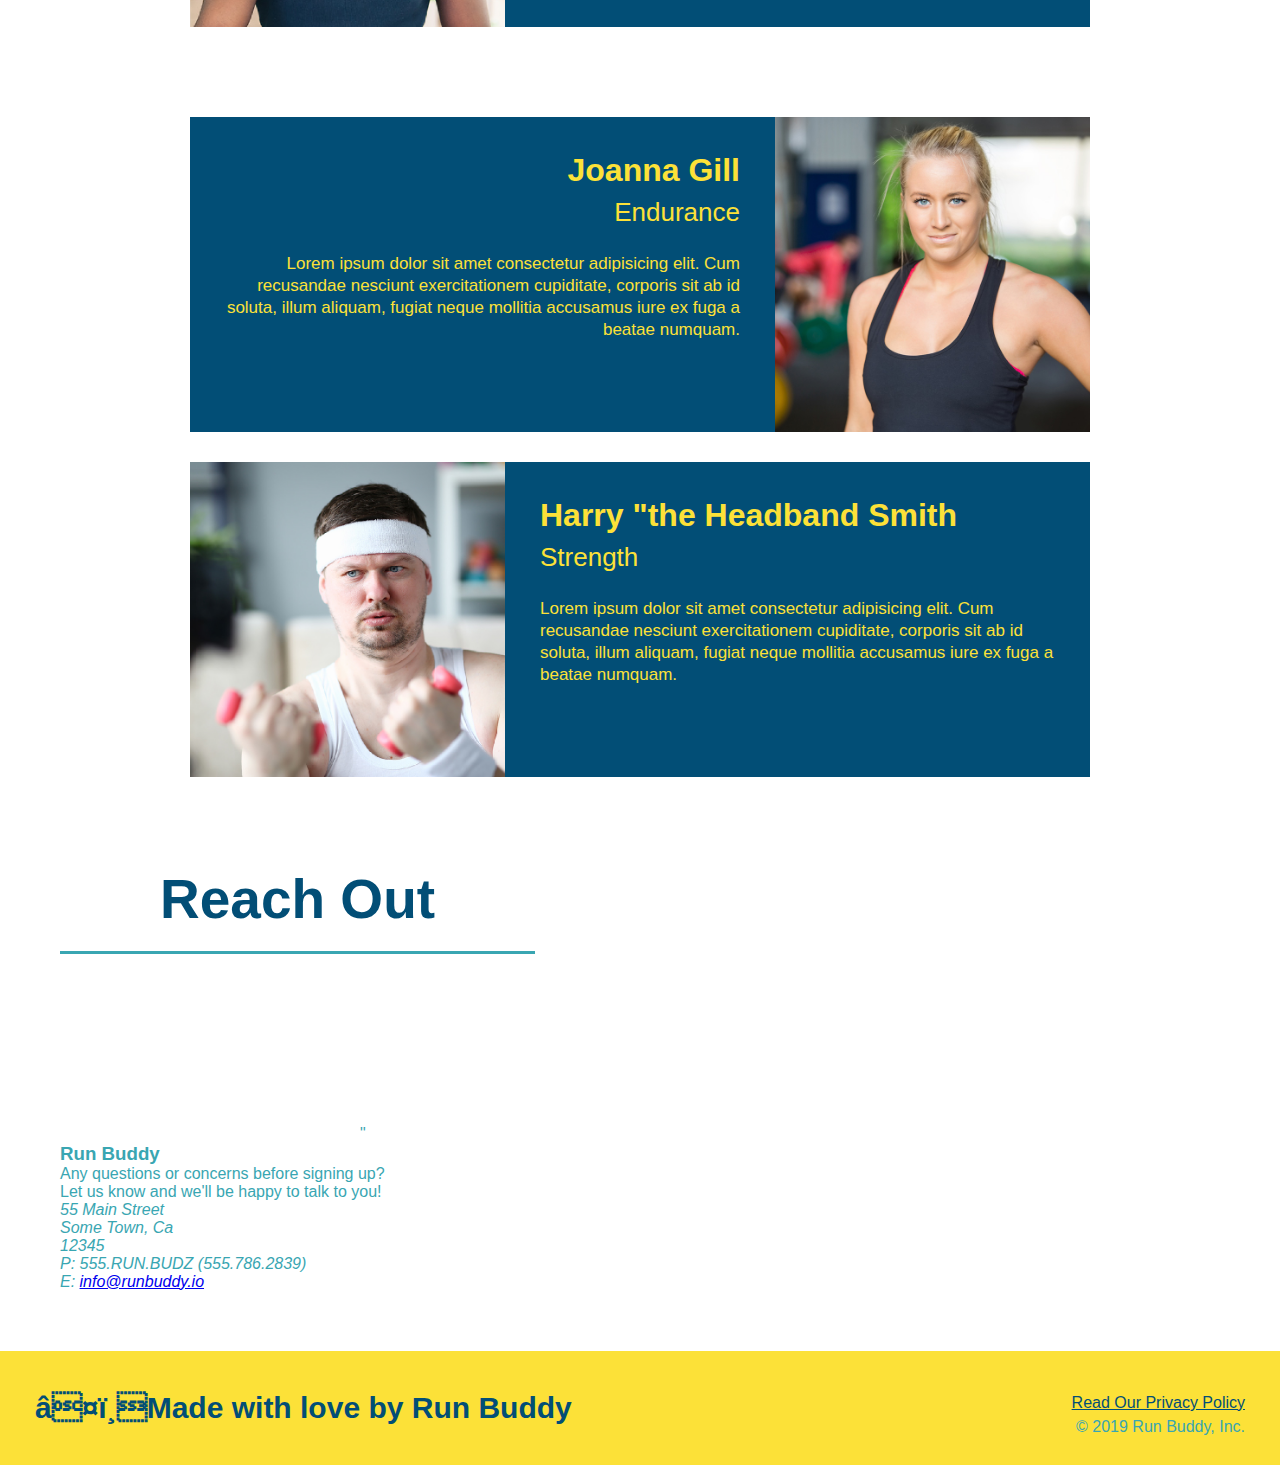
==== commit 1564cc69: "privacy policy" ====
--- a/index.html
+++ b/index.html
@@ -131,23 +131,21 @@
         
     </article>
         <!-- "reach out" section -->
-        <section>
-            <h2> Reach Out</h2>
-            <d class="contact-info"> 
+        <section id="reach-out" class="contact">
+            <h2 class="section-title secondary-border">Reach Out</h2>
+            <div class="contact-info"> 
             <iframe src="https://www.google.com/maps/embed?pb=!1m18!1m12!1m3!1d3351.369470207455!2d-97.07575218481578!3d32.86194258094648!2m3!1f0!2f0!3f0!3m2!1i1024!2i768!4f13.1!3m3!1m2!1s0x864e8015d71fe23f%3A0x1b7fb8c65a05057c!2s1800%20Fuller%20Wiser%20Rd%2C%20Euless%2C%20TX%2076039!5e0!3m2!1sen!2sus!4v1632179753357!5m2!1sen!2sus" 
-            width="400" 
-            height="400" 
             style="border:0;" 
-            allowfullscreen=""
+            allowfullscreen
             loading="lazy"> </iframe>"
-            </d>
+            
             <div>
                 <h3>Run Buddy</h3>
                 <p>
                     Any questions or concerns before signing up?
                     <br />
                     Let us know and we'll be happy to talk to you!
-                </p>
+                </p>  
                 <address>
                     55 Main Street <br />
                     Some Town, Ca <br />
@@ -160,7 +158,7 @@
         <!-- footer -->
         <footer>
             <div>
-            <a href="#">Read Our Privacy Policy</a><br  />&copy; 2019 Run Buddy, Inc. </div>
+            <a href="./privacy-policy.html">Read Our Privacy Policy</a><br  />&copy; 2019 Run Buddy, Inc. </div>
                 <h2>❤️Made with love by Run Buddy</h2>
         </footer>
     </body>
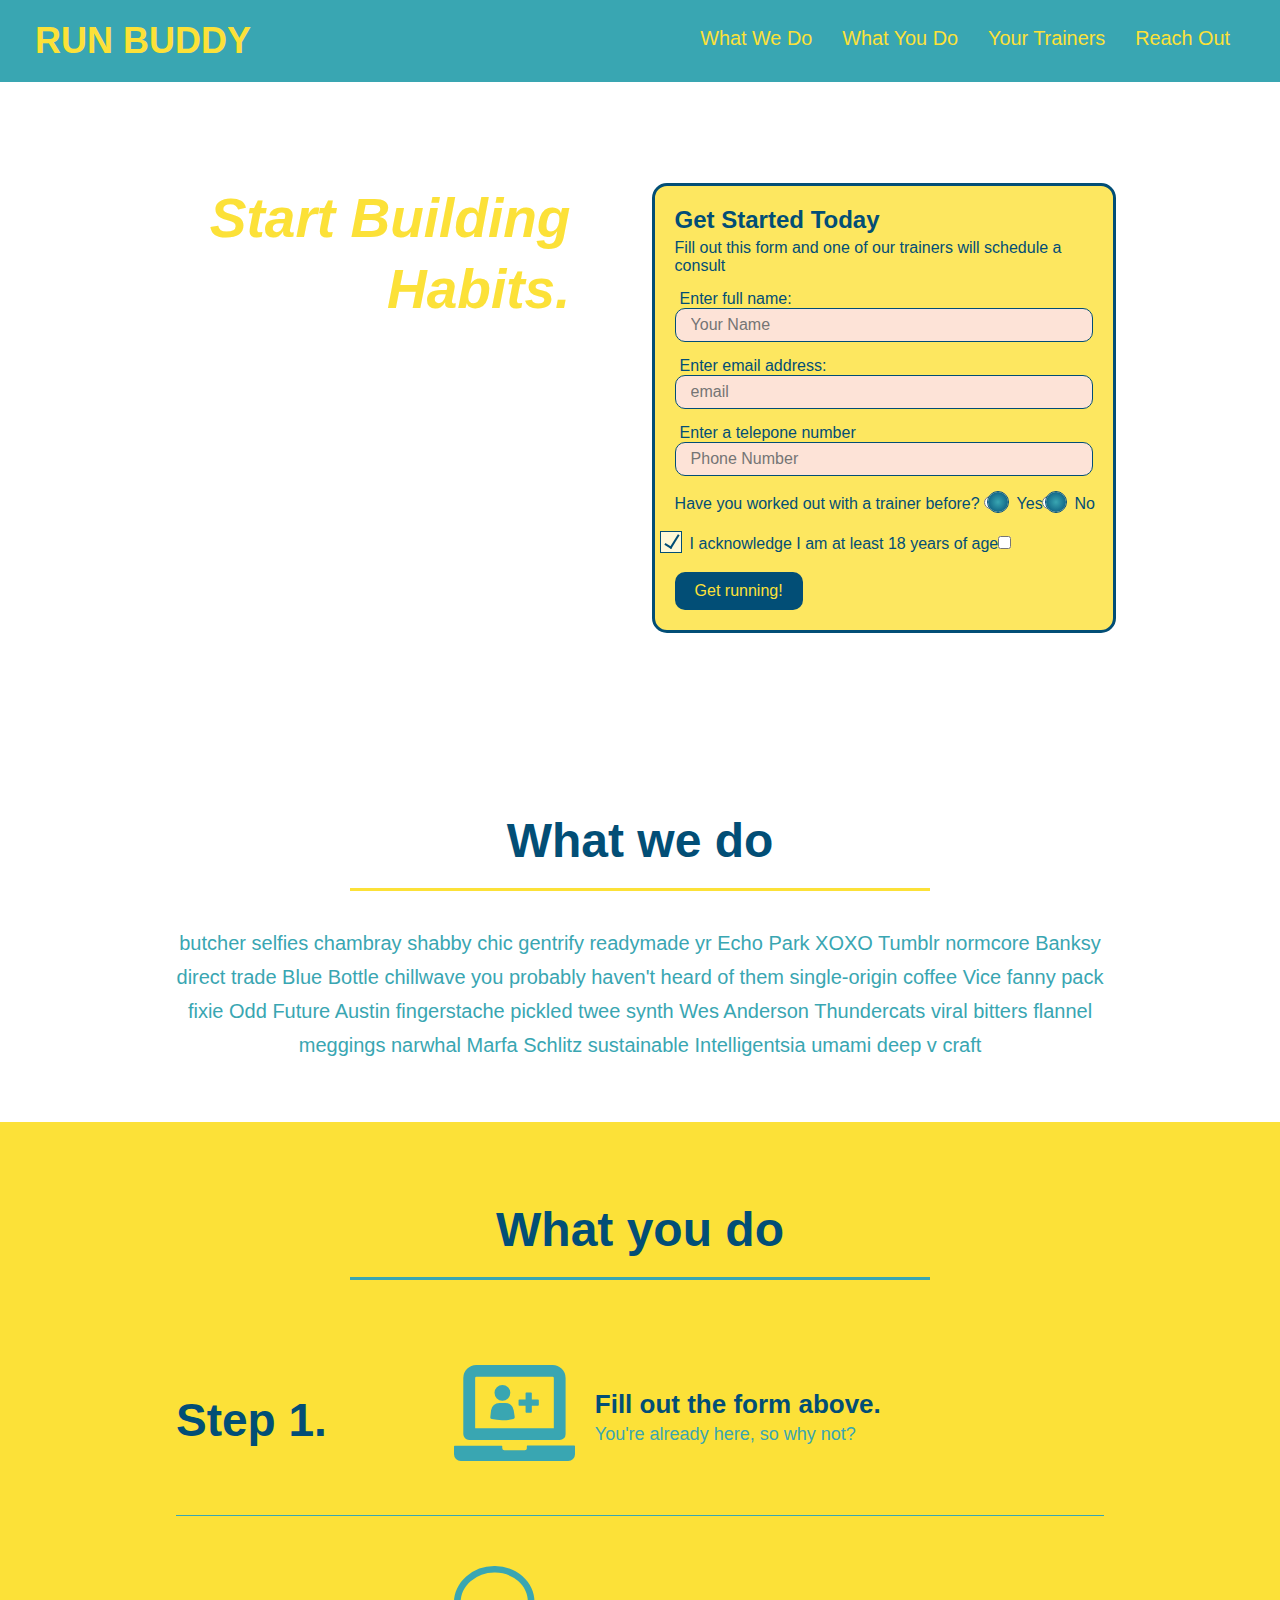
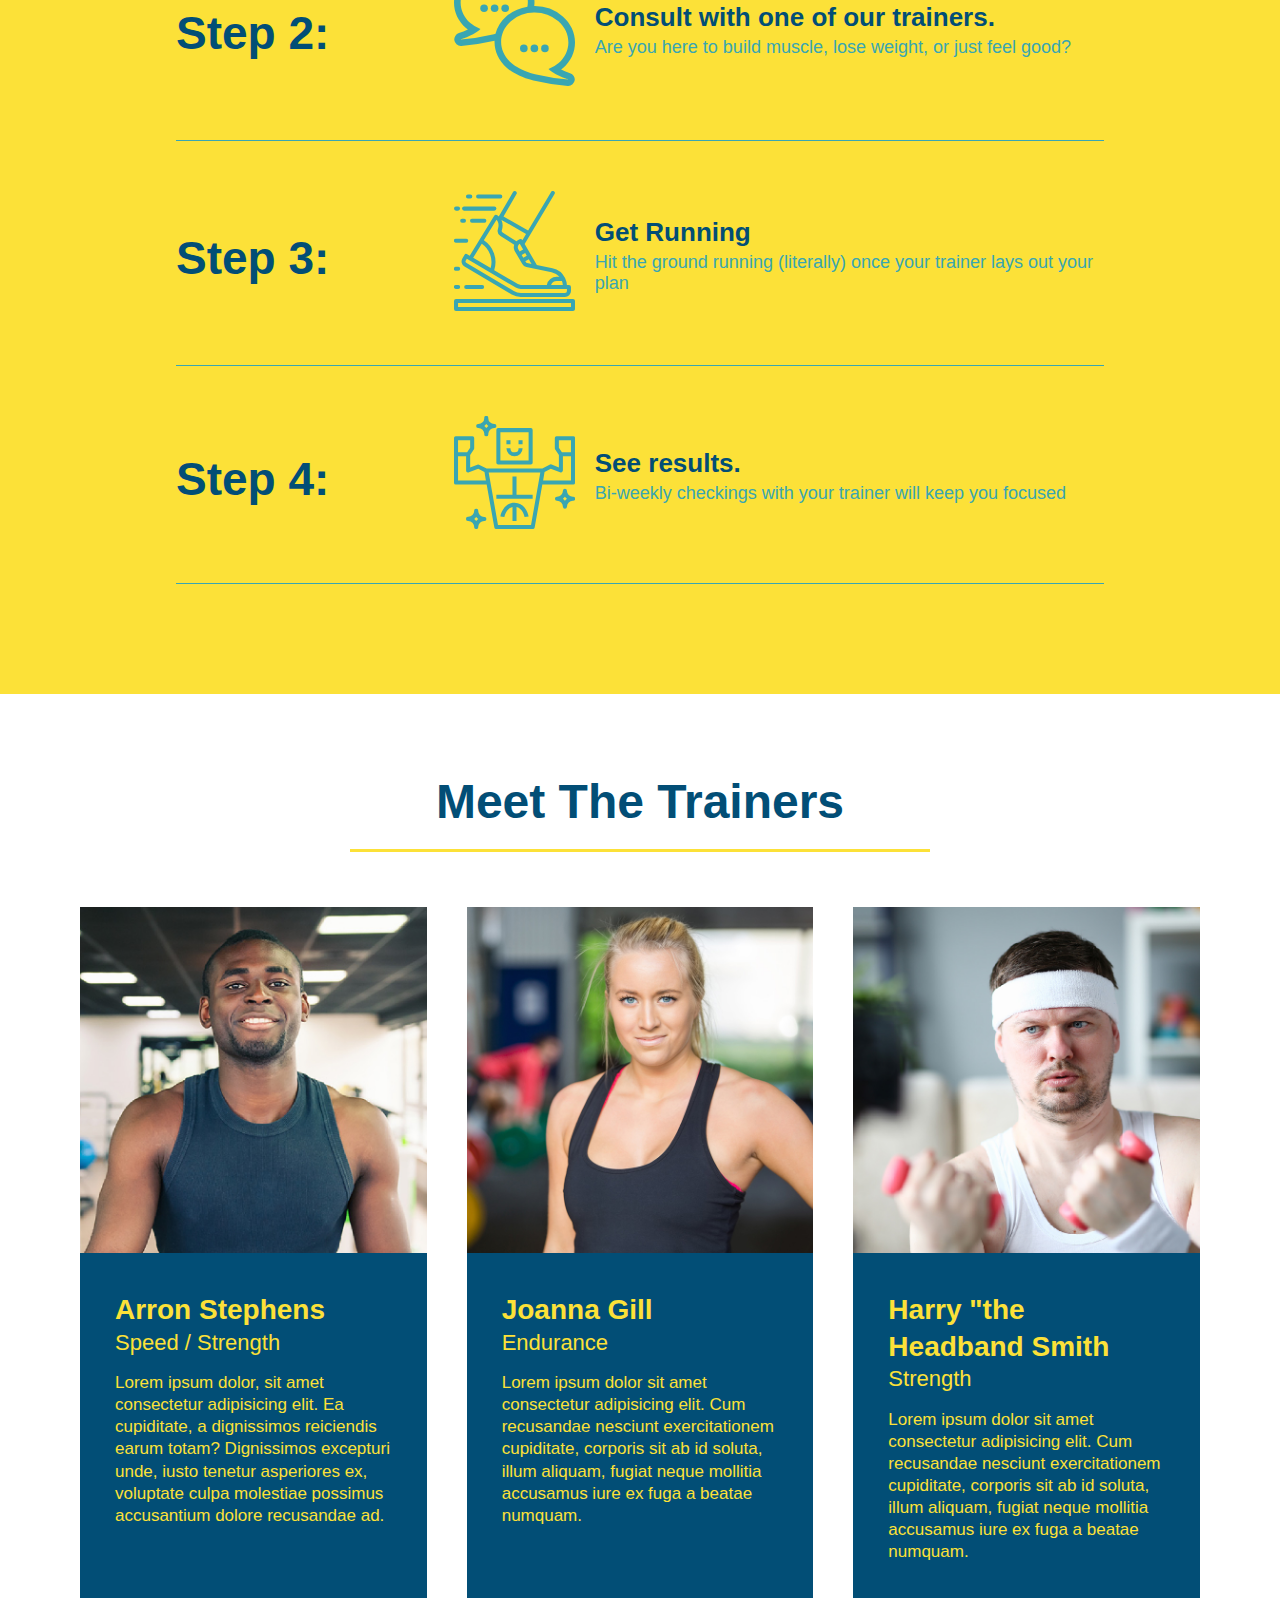
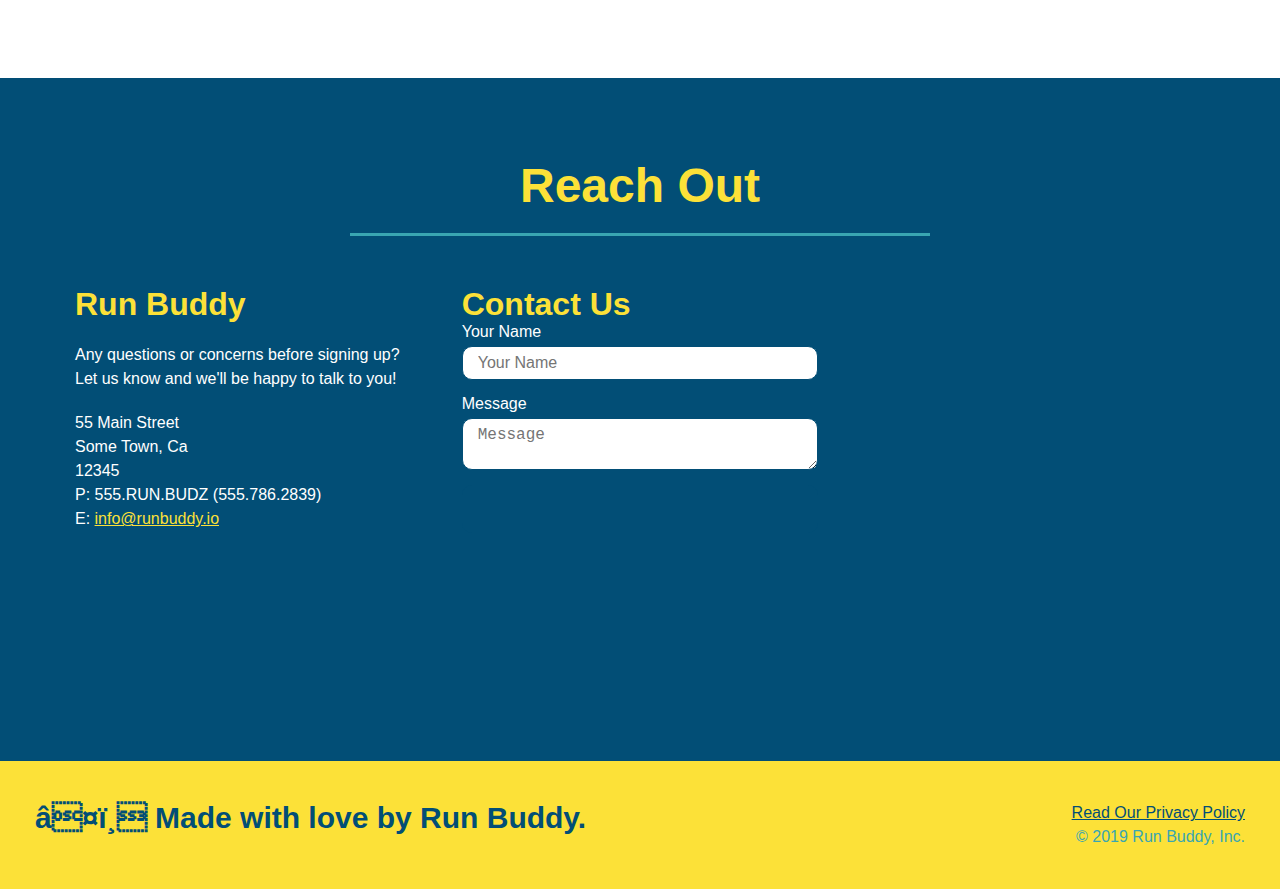
==== commit 54af42df: "final css touches" ====
--- a/index.html
+++ b/index.html
@@ -2,6 +2,7 @@
 <html lang="en">
     <head>
         <meta charset="URF-8" />
+        <meta name="viewport" content="width=device-width, initial-scale=1.0" />
             <title>Run Buddy</title>
             <link rel="stylesheet" href="./assets/css/style.css"/>    
         </head>
@@ -28,8 +29,20 @@
             </ul>
         </nav>
         </header>
+
         <section class="hero">
-            <div class="hero-form">
+                <div class="hero-cta">
+                    <h2>Start Building Habits.</h2>
+                    <p>seitan heirloom post-ironic pop-up iPhone mlkshk hella selfies fashion axe occupy readymade put a bird on it
+                        messenger bag Wes Anderson Schlitz plaid Bushwick church-key lo-fi skateboard slow-carb hashtag trust fund
+                        Williamsburg biodiesel fixie farm-to-table 8-bit banjo XOXO Banksy chillwave bicycle rights retro cliche
+                        tattooed bespoke irony mumblecore Shoreditch deep v polaroid McSweeney's bitters cray gentrify tofu Marfa you
+                        probably haven't heard of them yr banh mi asymmetrical art party selvage letterpress High Life.
+                    </p>
+                </div>
+                
+                
+                <div class="hero-form">
                 <h3>Get Started Today</h3>
                 <p>Fill out this form and one of our trainers will schedule a consult</p>
                 <form>
@@ -41,16 +54,20 @@
                     <input type="tel" placeholder="Phone Number" name="phone" id="phone" class="form-input">
                     <p>
                         Have you worked out with a trainer before?
+                        <span class="radio-wrapper">
                         <input type="radio" name="trainer-confirm" id="trainer-yes" />
                         <label for="trainer-yes">Yes</label>
+                    </span>
+                        <span class="radio-wrapper">
                         <input type="radio" name="trainer-confirm" id="trainer-no" />
                         <label for="trainer-no">No</label>
-                    
+                    </span> 
                     </p>     
                     <p>
+                        <span class="checkbox-wrapper">
                         <label for="checkbox">I acknowledge I am at least 18 years of age</label>
                         <input type="checkbox" name="Age-confirm" id="checkbox" />
-                       
+                    </span>
                     </p>
                     <button type="submit">
                         Get running!
@@ -61,105 +78,176 @@
            
         <!--hero/jumbotron -->
         <section id="what-we-do" class="intro">
+            <div class="flex-row">
             <h2 class="section-title primary-border">What we do</h2>
-            
+        </div>
+        <div class="flex-row">
             <p> butcher selfies chambray shabby chic gentrify readymade yr Echo Park XOXO Tumblr normcore 
                 Banksy direct trade Blue Bottle chillwave you probably haven't heard of them single-origin coffee Vice fanny pack 
                 fixie Odd Future Austin fingerstache pickled twee synth Wes Anderson 
                 Thundercats viral bitters flannel meggings narwhal Marfa Schlitz sustainable Intelligentsia umami deep v craft
             </p>
+        </div>
             </section>
             
             <section id="what-you-do" class="steps">
+            <div class="flex-row">
                 <h2 class="section-title secondary-border">What you do</h2> 
-                <div>
-                    <img src="./assets/images/step-1.svg" alt=""/>
-                <h3>Step 1: <span>Fill out the form above.</span></h3>
-                    <p>You're already here, so why not?</p>
-                </div>
-                <div>
-                    <img src="./assets/images/step-2.svg" alt=""/>
-                <h3>Step 2: <span>Consult with one of our trainers.</span></h3>
+            </div>
+                    
+            <div class="step">
+                    <h3>Step 1.</h3>
+                    <div class="step-info">
+                    <div class="step-img">
+                        <img src="./assets/images/step-1.svg" alt=""/>
+                    </div>
+                    <div class="step-text">
+                        <h4>Fill out the form above.</h4>
+                        <p>You're already here, so why not?</p>
+                    </div>
+                </div>
+            </div>
+                
+            <div class="step">
+                    <h3>Step 2:</h3>
+                    <div class="step-info">
+                    <div class="step-img">
+                        <img src="./assets/images/step-2.svg" alt=""/>
+                    </div>
+                <div class="step-text">
+                    <h4>Consult with one of our trainers.</h4>
                     <p>Are you here to build muscle, lose weight, or just feel good?</p>
                 </div>
-                <div>
-                    <img src="./assets/images/step-3.svg" alt=""/>
-                <h3>Step 3: <span>Get Running</span></h3>
+            </div>
+        </div>
+                
+
+                <div class="step">
+                    <h3>Step 3:</h3>
+                    <div class="step-info">
+                    <div class="step-img">
+                        <img src="./assets/images/step-3.svg" alt=""/>   
+                    </div>
+                    <div class="step-text">
+                    <h4>Get Running</h4>
                     <p>Hit the ground running (literally) once your trainer lays out your plan</p>
                 </div>
-                <div>
-                    <img src="./assets/images/step-4.svg" alt=""/>
-                <h3>Step 4: <span>See results.</span></h3>
+            </div>
+        </div>
+  
+                <div class="step">
+                    <h3>Step 4: </h3>
+                    <div class="step-info">
+                    <div class="step-img">
+                        <img src="./assets/images/step-4.svg" alt=""/>
+                </div>
+                    <div class="step-text">
+                    <h4>See results.</h4>
                     <p>Bi-weekly checkings with your trainer will keep you focused</p>
-                </div>
-        </section>        
+                 </div>
+             </div>
+         </div>
+        
+            </section>        
 
                 
        
-        <section id="your-trainers" class="trainers">
-        <h2 class="section-title primary-border">Meet The Trainers</h2>
-        <article class="trainer">
+        <section id="your-trainers">
+            <div class="flex-row">
+                <h2 class="section-title primary-border">
+                Meet The Trainers
+            </h2>
+            </div>
+            
+        <div class="trainers">
+            <article class="trainer">
             <img src="./assets/images/trainer-1.jpg" alt="Arron Stephens in his workout clothes, ready to pump iron"/>
-        <div class="trainer-bio text-left">
-            <h3>Arron Stephens</h3>
-        <h4>Speed / Strength</h4>
-        <p>
-            Lorem ipsum dolor, sit amet consectetur adipisicing elit. Ea cupiditate, a dignissimos reiciendis earum totam? Dignissimos excepturi unde, iusto tenetur asperiores ex, voluptate culpa molestiae possimus accusantium dolore recusandae ad.
-        </p>
-        </div>
+            <div class="trainer-bio">
+            <h3 class="trainer-name">Arron Stephens</h3>
+            <h4 class="trainer-role">Speed / Strength</h4>
+            <p>Lorem ipsum dolor, sit amet consectetur adipisicing elit. Ea cupiditate, a dignissimos reiciendis earum totam? Dignissimos excepturi unde, iusto tenetur asperiores ex, voluptate culpa molestiae possimus accusantium dolore recusandae ad.</p>
+            </div>
         </article>
-    </section> 
+
     <article class="trainer">
-        <div class="trainer-bio text-right">
-            <h3>Joanna Gill</h3>
-            <h4>Endurance</h4>
-            <p>
-                Lorem ipsum dolor sit amet consectetur adipisicing elit. Cum recusandae nesciunt exercitationem cupiditate, corporis sit ab id soluta, illum aliquam, fugiat neque mollitia accusamus iure ex fuga a beatae numquam.
-            </p>
-        </div>
         <img src="./assets/images/trainer-2.jpg" alt="Joanna Gill cooling off after a workout" />
-    </article> 
+        <div class="trainer-bio">
+            <h3 class="trainer-name">Joanna Gill</h3>
+            <h4 class="trainer-role">Endurance</h4>
+            <p>Lorem ipsum dolor sit amet consectetur adipisicing elit. Cum recusandae nesciunt exercitationem cupiditate, corporis sit ab id soluta, illum aliquam, fugiat neque mollitia accusamus iure ex fuga a beatae numquam.</p>
+            </div>
+        </article> 
+
     <article class="trainer">
         <img src="./assets/images/trainer-3.jpg" alt="Harry Smith wearing a headband and liftung comically small pink weights" />
-        <div class="trainer-bio text-left">
-            <h3>Harry "the Headband Smith</h3>
-            <h4>Strength</h4>
-            <p>
-                Lorem ipsum dolor sit amet consectetur adipisicing elit. Cum recusandae nesciunt exercitationem cupiditate, corporis sit ab id soluta, illum aliquam, fugiat neque mollitia accusamus iure ex fuga a beatae numquam.
-            </p>
-        </div>
-        
-    </article>
+        <div class="trainer-bio">
+            <h3 class="trainer-name">Harry "the Headband Smith</h3>
+            <h4 class="trainer-role">Strength</h4>
+            <p> Lorem ipsum dolor sit amet consectetur adipisicing elit. Cum recusandae nesciunt exercitationem cupiditate, corporis sit ab id soluta, illum aliquam, fugiat neque mollitia accusamus iure ex fuga a beatae numquam.</p>
+            </div>
+        </article>
+        </div>
+    </section> 
+    
+    
         <!-- "reach out" section -->
         <section id="reach-out" class="contact">
-            <h2 class="section-title secondary-border">Reach Out</h2>
-            <div class="contact-info"> 
-            <iframe src="https://www.google.com/maps/embed?pb=!1m18!1m12!1m3!1d3351.369470207455!2d-97.07575218481578!3d32.86194258094648!2m3!1f0!2f0!3f0!3m2!1i1024!2i768!4f13.1!3m3!1m2!1s0x864e8015d71fe23f%3A0x1b7fb8c65a05057c!2s1800%20Fuller%20Wiser%20Rd%2C%20Euless%2C%20TX%2076039!5e0!3m2!1sen!2sus!4v1632179753357!5m2!1sen!2sus" 
-            style="border:0;" 
-            allowfullscreen
-            loading="lazy"> </iframe>"
-            
-            <div>
-                <h3>Run Buddy</h3>
-                <p>
-                    Any questions or concerns before signing up?
-                    <br />
+            <div class="flex-row"> 
+            <h2 class="section-title secondary-border">
+                Reach Out
+            </h2>
+            </div>
+            
+            
+            <div class="contact-info">
+                <div>
+                  <h3>Run Buddy</h3>
+                  <p>
+                    Any questions or concerns before signing up? 
+                    <br/>
                     Let us know and we'll be happy to talk to you!
-                </p>  
-                <address>
-                    55 Main Street <br />
-                    Some Town, Ca <br />
-                    12345<br />
+                  </p>
+        
+                  <address>
+                    55 Main Street <br/>
+                    Some Town, Ca <br/>
+                    12345<br/>
                     P: 555.RUN.BUDZ (555.786.2839)<br/>
                     E: <a href="mailto:info@runbuddy.io">info@runbuddy.io</a>
-                </address>
-            </div>
-        </section>
-        <!-- footer -->
-        <footer>
-            <div>
-            <a href="./privacy-policy.html">Read Our Privacy Policy</a><br  />&copy; 2019 Run Buddy, Inc. </div>
-                <h2>❤️Made with love by Run Buddy</h2>
-        </footer>
-    </body>
-</html>+                  </address>
+                  
+                </div>
+        
+                <div class="contact-form">
+                  <h3>Contact Us</h3>
+                  <form>
+                    <label for="contact-name">Your Name</label>
+                    <input type="text" id="contact-name" placeholder="Your Name" />
+                
+                    <label for="contact-message">Message</label>
+                    <textarea id="contact-message" placeholder="Message"></textarea>
+                
+                    <button type="submit">Submit</button>
+                  </form>
+                </div>
+                
+                <iframe
+                  src="https://www.google.com/maps/embed?pb=!1m14!1m12!1m3!1d12182.30520634488!2d-74.0652613!3d40.2407219!2m3!1f0!2f0!3f0!3m2!1i1024!2i768!4f13.1!5e0!3m2!1sen!2sus!4v1561060983193!5m2!1sen!2sus"
+                  frameborder="0" style="border:0" allowfullscreen>
+                </iframe>
+              </div>
+            </section>
+            <!-- "reach out" end -->
+        
+            <!-- footer -->
+            <footer>
+              <h2>❤️ Made with love by Run Buddy.</h2>
+              <div>
+                <a href="./privacy-policy.html">Read Our Privacy Policy</a><br/>
+                &copy; 2019 Run Buddy, Inc.
+              </div>
+            </footer>
+            <!-- footer end -->
+          </body>
+        </html>
+        --- a/assets/css/style.css
+++ b/assets/css/style.css
@@ -3,50 +3,80 @@
    padding: 0;
    box-sizing: border-box;
 }
+:root {
+    --primary-color: #fce138;
+    --secondary-color: #024e76;
+    --tertiary-color: #39a6b2;
+}
 body {
     color: #39a6b2;
     font-family: Helvetica,Arial , sans-serif;
 }
 header { 
     padding: 20px 35px;
-    background-color: #39a6b2;
+    background-color: var(--tertiary-color);
+    display: flex;
+    justify-content: space-between;
+    flex-wrap: wrap;
+    position: -webkit-sticky;
+    position: sticky;
+    top: 0;
+    background-image: url("../images/hero-bg.jpeg");
+    background-size: cover;
+    background-position: center;
+    background-attachment: fixed;
+    background-position: 80%;
+    z-index: 9999;
+}
+header nav ul li a:hover{
+    background-color: var(--primary-color);
+    color: #024e76;
+    border-radius: 15px;
+    text-shadow: none;
+
 }
 header h1{
     font-weight:bold;
     font-size: 36px;
-    color: #fce138;
+    color: var(--primary-color);
     margin: 0;
-    display: inline;
+    text-shadow: 0 0 10px rgba (0, 0, 0, 0.5);
 }
 header a {
     text-decoration: none;
-    color: #fce138
+    color: var(--primary-color);
 }
 header nav { 
-    float: right;
     margin: 7px 0;
 }
-header nav ul li {
-    display: inline;
+header nav ul{
+    display: flex;
+    flex-wrap: wrap;
+    justify-content: space-between;
+    align-items: center;
+    list-style: none;
 }
 header nav ul li a {
-    margin: 0 30px;
+    padding: 10px 15px;
     font-weight: lighter;
-    font-size: 22px;
+    font-size: 1.55vw;
+    text-shadow: 0 0 10px rgba (0, 0, 0, 0.5)
 }
 footer {
-    background: #fce138;
-    width: 100%;
-    padding: 40px 35px ;
-}
+    background: var(--primary-color);
+    width: 100%;
+    padding: 40px 35px;
+    display: flex;
+    justify-content: space-between;
+    flex-wrap: wrap;
+}
+
 footer h2 {
-    display: inline;
-    color: #024e76;
+    color: var(--secondary-color);
     font-size: 30px;
     margin: 0;
 }
 footer div {
-    float: right;
     line-height: 1.5;
     text-align: right;
 }
@@ -59,20 +89,87 @@
 } 
 .hero{
         background-image: url("../images/hero-bg.jpeg");
-        height: 600px; 
         background-size: cover;
         background-position: center;
-        position: relative;
-}
+        display: flex;
+        justify-content: center;
+        flex-wrap: wrap;
+        background-attachment: fixed;
+        background-position: 80%;
+      
+}
+.hero-cta{
+    width: 35%;
+    text-align: right;
+    margin: 3.5%;
+    color: #fff;
+    font-size: 18px;
+    line-height: 1.3;
+}
+.checkbox-wrapper input + label::after, .radio-wrapper input + label::after{
+    font-weight: bold;
+}
+.checkbox-wrapper label, .radio-wrapper label{
+    position: relative;
+    left: 10px;
+    margin: 10px;
+    line-height: 1.6;
+}
+.checkbox-wrapper label::before, .radio-wrapper label::before {
+    content: "";
+    height: 20px;
+    width: 20px;
+    background: rgba(255, 255, 255, 0.75);
+    border: 1px solid #024e76;
+    position: absolute;
+    top: -4px;
+    left: -30px;
+}
+.radio-wrapper label::before {
+    border-radius: 50%;
+}
+.radio-wrapper label::after{
+    content: "";
+    width: 20px;
+    height: 20px;
+    border-radius: 50%;
+    background: var(--secondary-color);
+    position: absolute;
+    left: -29px;
+    top: -3px;
+    background-image: radial-gradient(circle, #39a6b2, #024e76);
+}
+.checkbox-wrapper label::after{
+    content: "";
+    height: 6px;
+    width: 14px;
+    border-left: 2px solid var(--secondary-color);
+    border-bottom: 2px solid var(--secondary-color);
+    position: absolute;
+    left: -26px;
+    top: 1px;
+    transform: rotate(-58deg);
+}
+.hero-cta h2{
+    font-style: italic;
+    font-size: 55px;
+    color: var(--primary-color);
+    align-items: flex-start;
+    text-shadow: 0 0 10px rgba (0, 0, 0, 0.5)
+    
+}    
 .hero-form{
-    border: 3px solid #024e76;
-    background-color: #fce138;
+    border: 3px solid var(--secondary-color);
+    background-color: rgba(252, 225, 56, .8);
     padding: 20px;
-    width: 500px;
-    color: #024e76;
-   position: absolute;
-   bottom: 120px;
-   right: 140px;
+    color: var(--secondary-color);
+    width: 40%;
+    margin: 3.5%;
+    box-shadow: 0 0 10px rgba (0, 0, 0, 0.5);
+    border-radius: 15px;
+}
+.hero-form button:hover {
+    background-color: var(--primary-color);
 }
 .hero-form h3{
     font-size: 24px;
@@ -82,105 +179,211 @@
     margin: 5px 0 15px 0;
 }
 .form-input{
-    border: 1px solid #024e76;
+    border: 1px solid var(--secondary-color);
     display: block;
     padding: 7px 15px;
     font-size: 16px;
     color: #024e76;
     width: 100%;
     margin-bottom: 15px;
+    border-radius: 10px;
+    background-color: rgba(252, 225, 255, .75);
+}
+.form-input:focus {
+    background-color: rgba(252, 225, 255, 1);
+    outline: none;
 }
 .hero-form label{
     margin: 0 5px;
 }
 .hero-form button{
-    color: #fce138;
-    background-color: #024e76;
+    color: var(--primary-color);
+    background-color: var(--secondary-color);
     border: none;
     padding: 10px 20px;
     font-size: 16px;
-}
-.intro {
-    text-align: center;
-}
-
+    border-radius: 10px;
+}
 .intro p {
     line-height: 1.7;
     color: #39a6b2;
     width: 80%;
     font-size: 20px;
     margin: 0 auto;
+    text-align: center;
 }
 .steps {
+    background: var(--primary-color);
+}
+.section-title{
+    font-size: 48px;
+    color: var(--secondary-color);
+    border-bottom: 3px solid;
+    padding: 20px;
     text-align: center;
-    background: #fce138;
-}
-.section-title{
-    font-size: 55px;
-    color: #024e76;
-    margin-bottom: 35px;
-    padding: 0 100px 20px 100px;
-    display: inline-block;
-    border-bottom: 3px solid;
+    margin: 0 auto 35px auto;
+    width: 50%;
 }
 .primary-border{
-    border-color: #fce138;
+    border-color: var(--primary-color);
 }
 .secondary-border{
     border-color: #39a6b2;
 }
-.steps div {
-    margin-bottom: 80px;
-}
-.steps img {
-    width: 15%;
-    margin: 10px 0;
-}
-.steps h3 {
-    color: #024e76;
+.step h3 {
+    color: var(--secondary-color);
     font-size: 46px;
     margin-top: 10px;
-}
-.steps p{
+    flex: 1 30%;
+}
+.step-info{
+    flex: 2 70%;
+    display: flex;
+    flex-wrap: wrap;
+    align-items: center;
+    
+}
+.steps-text p{
     color: #39a6b2;
-    font-size: 23px;
-}
-.steps span{
-    font-size: 38px;
-}
+    font-size: 18px;
+}
+.step-text h4{
+    font-size: 26px;
+    line-height: 1.5;
+    color: #024e76;
+}
+.step{
+    margin: 50px auto;
+    padding-bottom: 50px;
+    width: 80%;
+    border-bottom: 1px solid #39a6b2;
+    display: flex;
+    flex-wrap: wrap;
+    align-items: center;
+    justify-content: space-between;
+}
+.step:nth-child(even){
+    border-bottom:  1px solid #39a6b2;
+}
+.step:not(:last-child){
+    border-bottom: 1px solid #39a6b2;
+}
+
 .trainers{
-    text-align: center;
+    width: 100%;
+    margin: 0 auto;
+    display: flex;
+    flex-wrap: wrap;
+    justify-content: space-around;
+
 }
 .trainer {
-    width: 900px;
-    margin: 0 auto 30px auto;
-    background: #024e76;
-    overflow: auto;
-    color: #fce138
+    margin: 20px;
+    background: var(--secondary-color);
+    color: var(--primary-color); 
+    flex: 1;
+}
+.trainer img{
+    width: 100%;
+}
+.trainer-bio {
+    padding: 35px;
+    line-height: 1.3;
+}  
+.trainer-bio h3 {
+    font-size: 28px;
     
-}
-.trainer img{
-    width: 35%;
-    float: left;
-    
-}
-.trainer-bio h3 {
-    font-size: 32px;
-    margin-bottom: 8px;
 }
 .trainer-bio h4{
     font-weight: lighter;
-    font-size: 26px;
-    margin-bottom: 25px;
+    font-size: 22px;
+    margin-bottom: 15px;
 }
 .trainer-bio p{
     font-size: 17px;
-    line-height: 1.3;
-}
-.trainer-bio {
-    padding: 35px;
-    float: left;
-    width: 65%;
+}
+.contact {
+    background-color: var(--secondary-color);
+}
+
+
+
+.contact h2{
+    color: var(--primary-color);
+}
+.contact-info {
+    display: flex;
+    justify-content: space-between;
+    flex-wrap: wrap;
+}
+.contact-info> * {
+    flex: 1;
+    margin: 15px;
+}
+.contact-info iframe{
+    height: 400px;
+}
+.contact-info div {
+    color: white;
+}
+.contact-info h3{
+    color: var(--primary-color);
+    font-size: 32px;
+}
+.contact-info p, .contact-info address {
+    margin: 20px 0;
+    line-height: 1.5;
+    font-size: 16px;
+    font-style: normal;
+}
+.contact-form input, .contact-form textarea{
+    border: 1px solid var(--secondary-color);
+    display: block;
+    padding: 7px 15px;
+    font-size: 16px;
+    color: var(--secondary-color);
+    width: 100%;
+    margin-bottom: 15px;
+    margin-top: 5px;
+    border-radius: 10px;
+}
+.contact-form button {
+    width: 100%;
+    border: none;
+    background: var(--secondary-color);
+    color: var(--secondary-color);
+    text-align: center;
+    padding: 15px 0;
+    font-size: 16px;
+    border-radius: 10px;
+
+}
+.contact-form button:hover{
+    color: var(--primary-color);
+    background-color: #39a6b2;
+}
+.contact-info a {
+    color: var(--primary-color);
+}
+
+.step-img{
+    flex: 1 12%;
+    margin-right: 20px;
+}
+.step-text{
+    flex: 12;
+}
+.step-img img{
+    max-width: 100%;
+}
+.step-text p{
+    color: #39a6b2;
+    font-size: 18px;
+}
+.step-text h4{
+    font-size: 26px;
+    line-height: 1.5;
+    color: var(--secondary-color);
 }
 .text-left {
     text-align: left;
@@ -188,3 +391,93 @@
 .text-right{
     text-align: right;
 }
+.flex-row {
+    display: flex;
+}
+
+@media screen and (max-width: 980px){
+   header{
+       padding-bottom: 0;
+       justify-content: center;
+       position: relative
+    }
+    header h1 {
+        width: 100%;
+        text-align: center;
+    }
+    header nav ul{
+        margin-top: 20px;
+        width: 100%;
+        justify-content: center;
+    }
+    header nav ul li a{
+        font-size: 20px;
+    }
+    footer h2, footer div{
+        text-align: center;
+        width: 100%;
+    }
+    .hero-cta, .hero-form{
+        width: 100%;
+    }
+    .hero-cta{
+        text-align: center;
+    }
+    .section-title{
+        width: 80%
+    }
+    .trainer{
+        flex: 0 70%;
+    }
+    .contact-info iframe{
+        flex: 1 100%;
+    }
+}
+
+@media screen and (max-width: 768px) {
+    section {
+        padding: 30px 15px;
+    }
+.step h3{
+    flex: 1 100%;
+    text-align: center;   
+}
+.step-info{
+    flex: 2 100%;
+    text-align: center;
+    justify-content: center;
+}
+.step-img {
+    flex: 0 23%;
+    margin-right: 0px;
+    margin-top: 15px;
+    margin-bottom: 15px;
+}
+.step-text {
+    flex: 100%;
+}    
+}
+
+@media screen and (max-width: 575px) {
+    .hero-form button{
+        width: 100%;
+    }
+    .section-title{
+        width: 95%;
+    }
+    .intro p {
+        width: 100%;
+    }
+    .trainer {
+        flex: 0 100%;
+    }
+    .contact-info {
+        text-align: center;
+    }
+    .contact-info > * {
+        flex: 0 100%
+    }
+    .contact-form {
+        order: 3;
+    }
+}